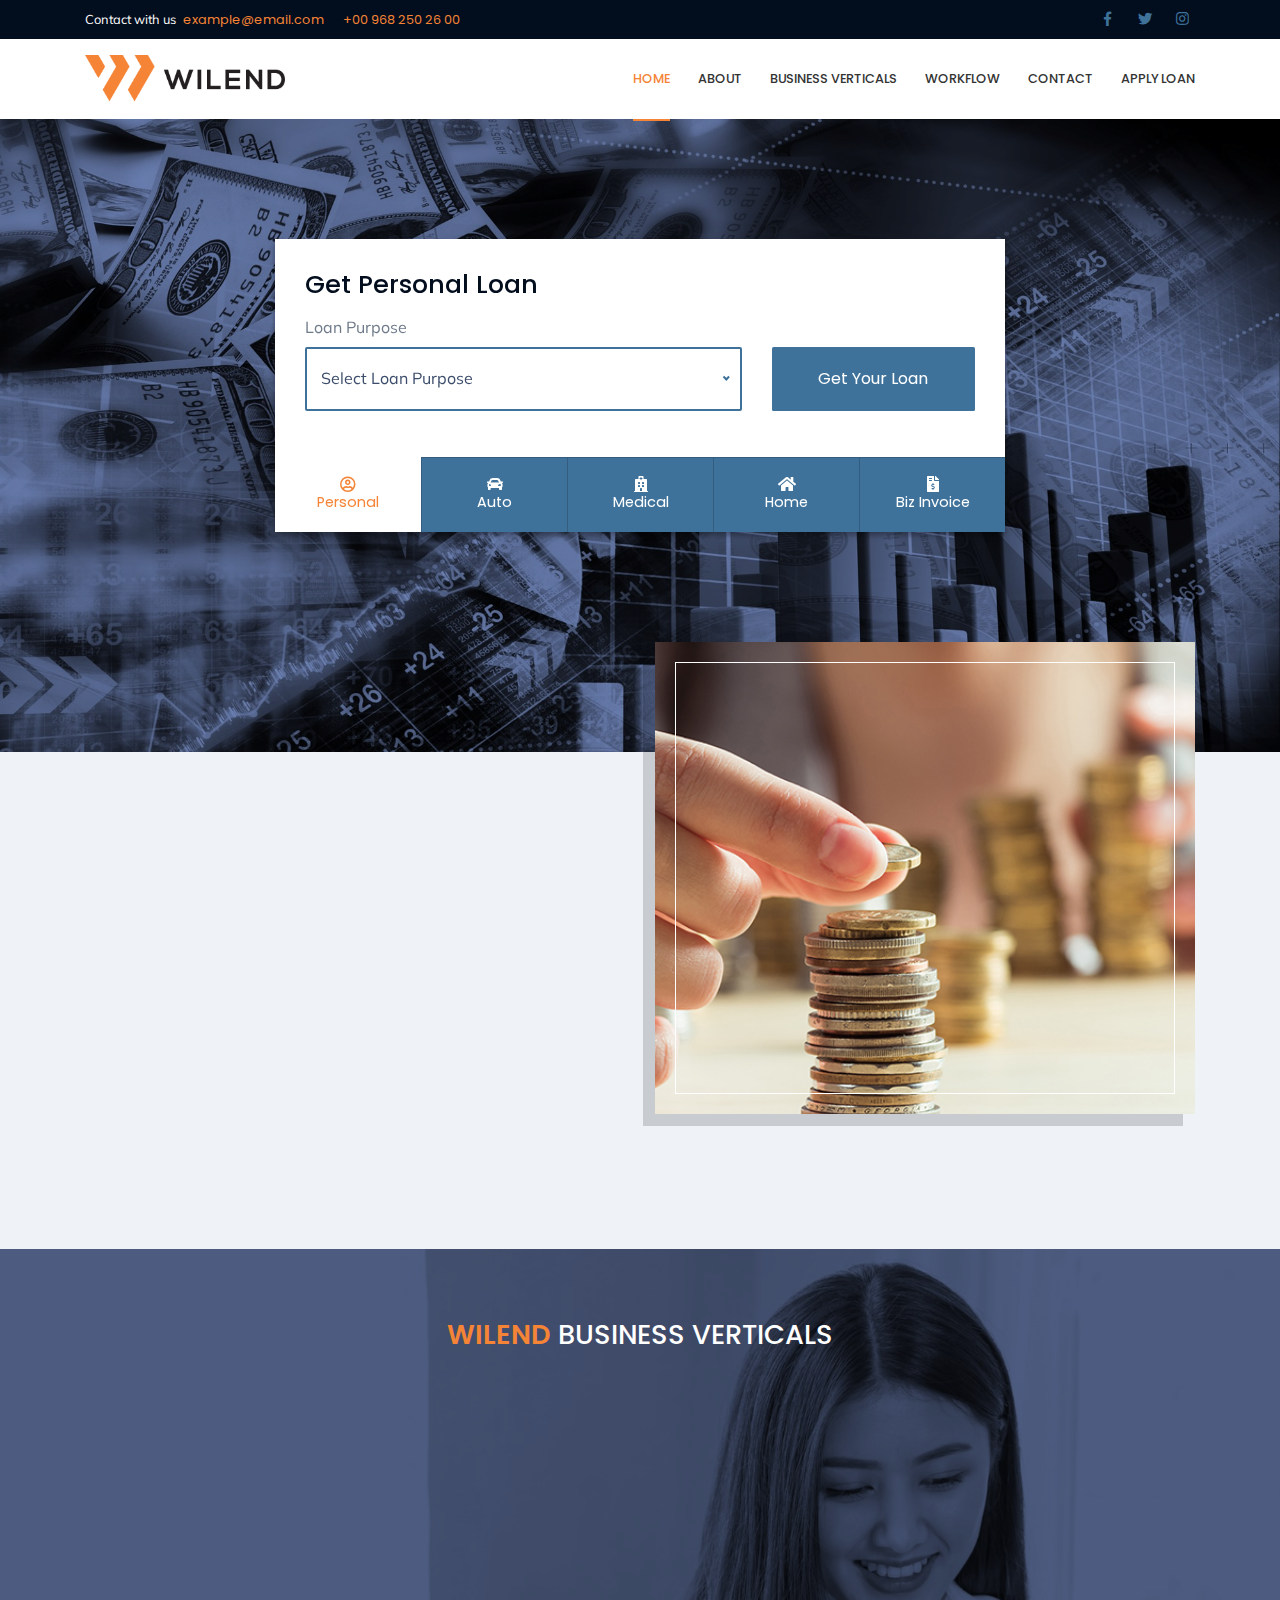
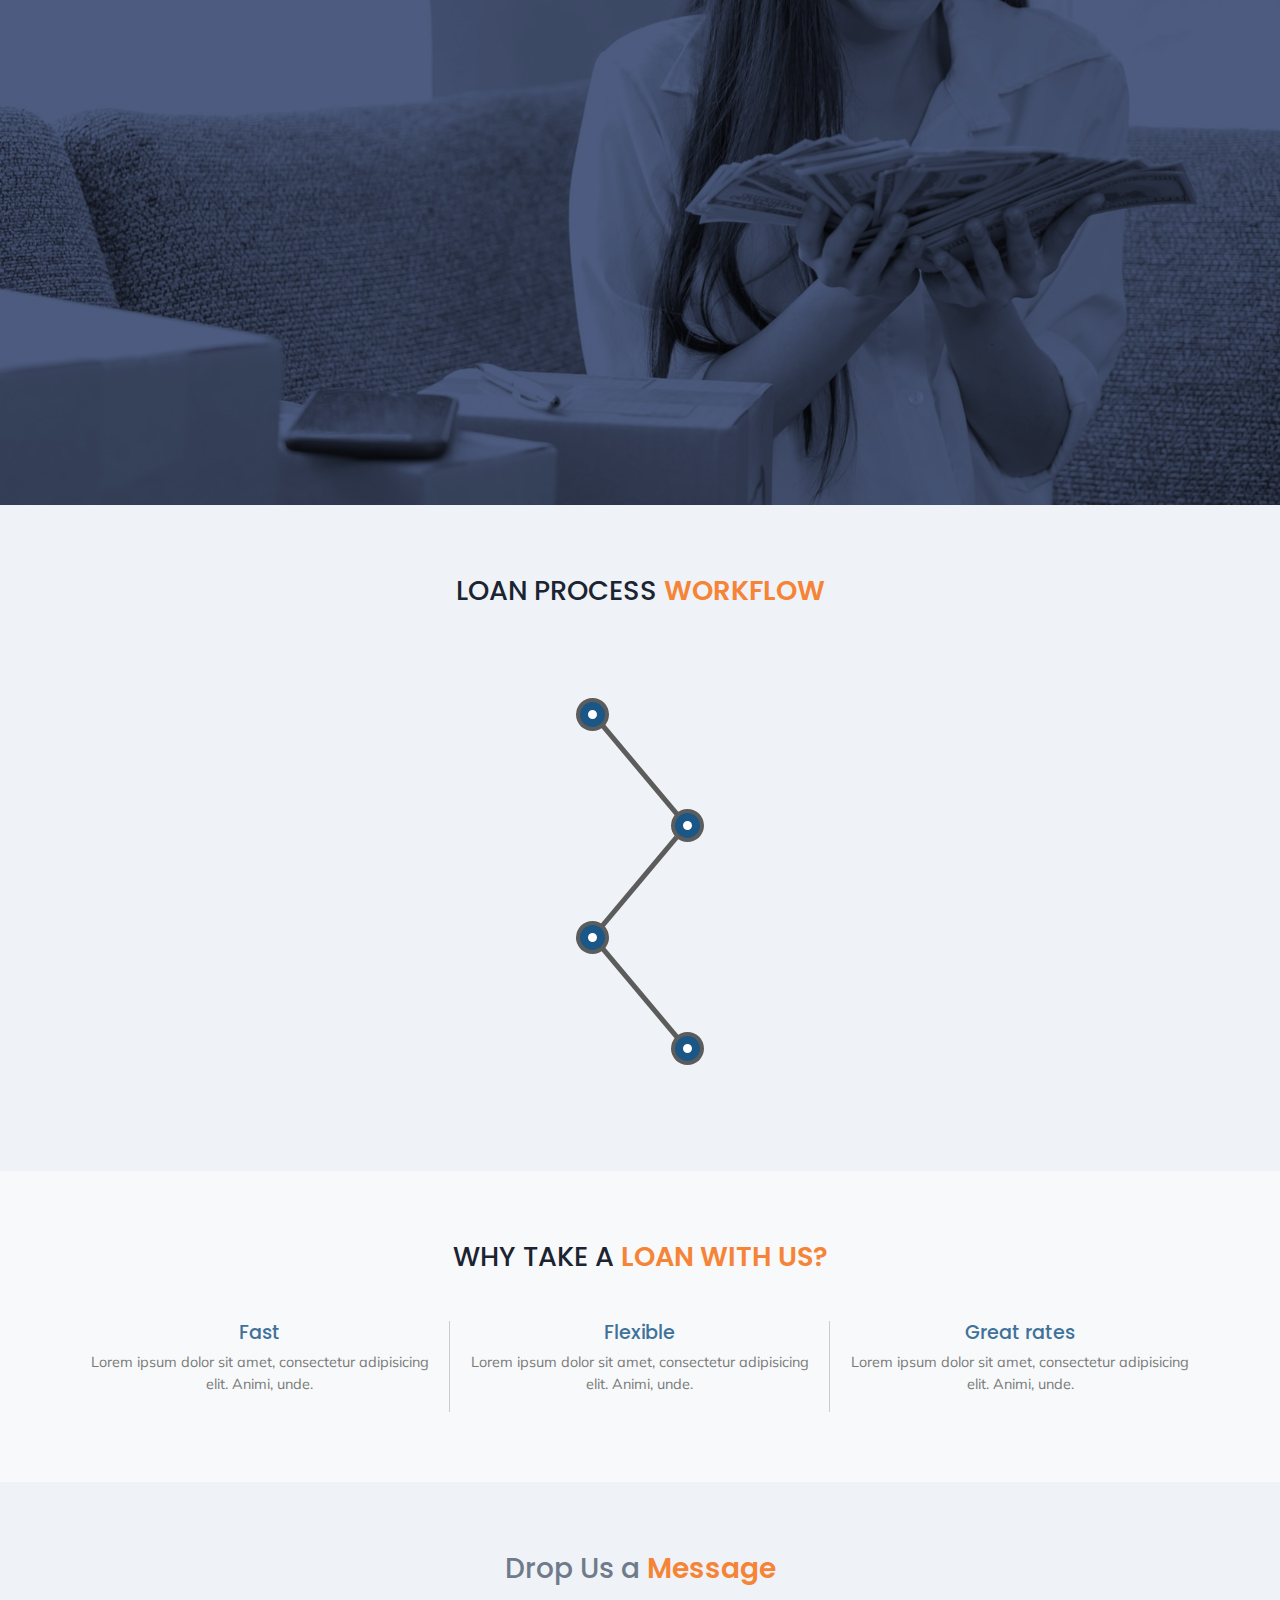
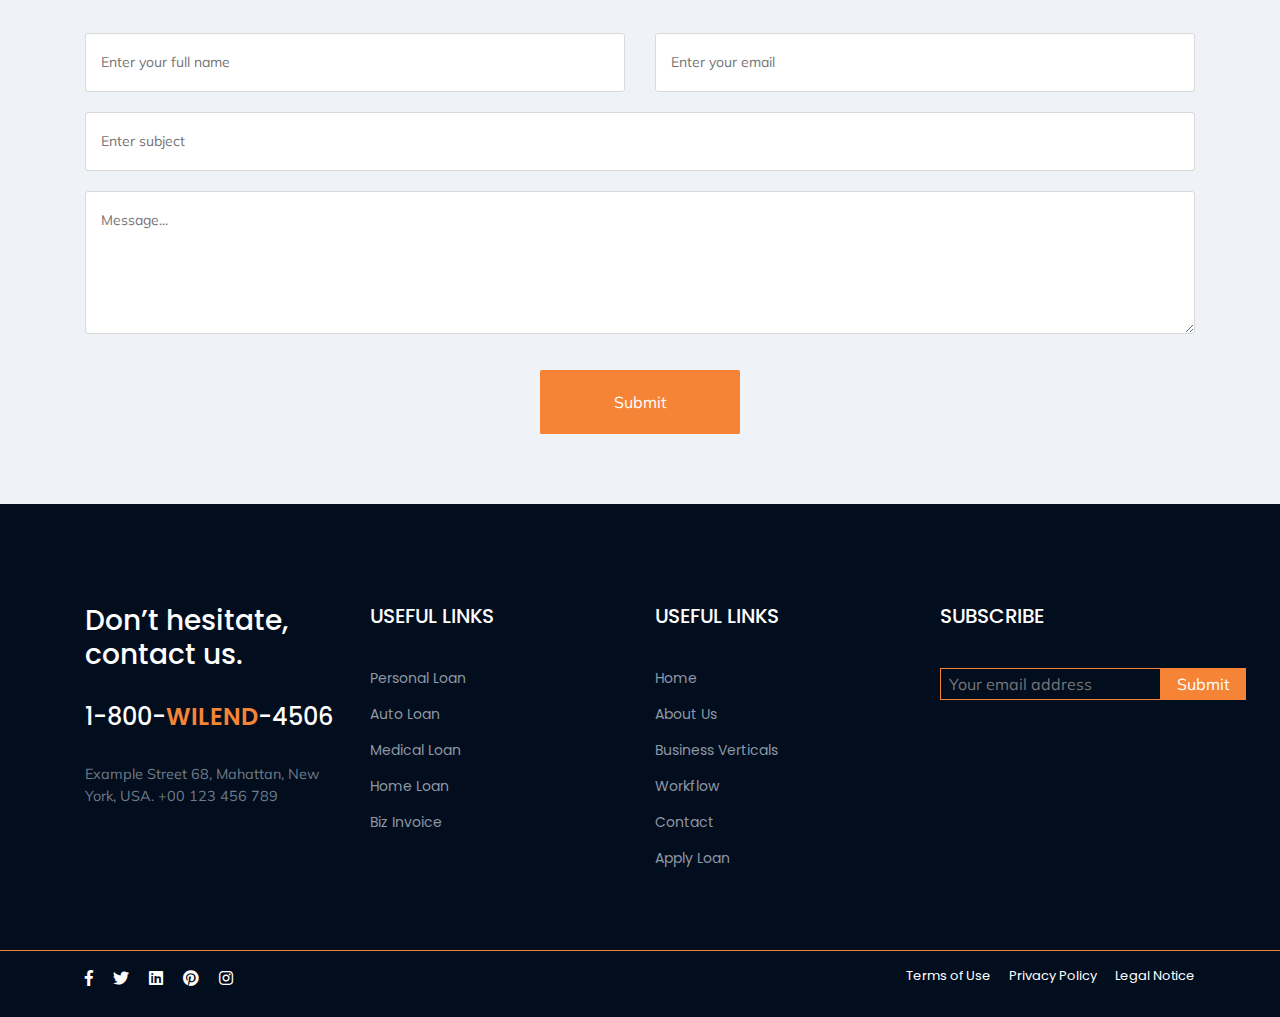
==== index.html @ 4479562d "first commit" ====
<!doctype html>
<html lang="en">
<head>
    <meta charset="UTF-8">
    <meta name="viewport"
          content="width=device-width, user-scalable=no, initial-scale=1.0, maximum-scale=1.0, minimum-scale=1.0">
    <meta http-equiv="X-UA-Compatible" content="ie=edge">
    <link rel="stylesheet" href="assets/vendors/bootstrap/dist/css/bootstrap.min.css">
    <link rel="stylesheet" href="assets/vendors/fontawesome/css/all.min.css">
    <link rel="stylesheet" href="assets/vendors/jquery/jquery-nice-select/css/nice-select.css">
    <link rel="stylesheet" href="assets/vendors/jquery/jquery-nice-select/css/style.css">
    <link href="https://unpkg.com/aos@2.3.1/dist/aos.css" rel="stylesheet">
    <link rel="stylesheet" href="assets/css/style.css">
    <title>WiLend</title>
</head>
<body>
<div class="main-layout">
    <header class="header">
        <div class="header__top">
            <div class="container">
                <div class="flex-row align-items-center justify-content-space-between">
                    <p class="header__top__note">
                        Contact with us
                        <a href="#" class="ml-1">
                            example@email.com
                        </a>
                        <a href="#" class="ml-3">
                            +00 968 250 26 00
                        </a>

                    </p>
                    <div class="header__top__item">
                        <ul class="social">
                            <li>
                                <a href="#" class="social__item facebook">
                                    <i class="fab fa-facebook-f"></i>
                                </a>
                            </li>
                            <li>
                                <a href="#" class="social__item twitter">
                                    <i class="fab fa-twitter"></i>
                                </a>
                            </li>
                            <li>
                                <a href="#" class="social__item instagram">
                                    <i class="fab fa-instagram"></i>
                                </a>
                            </li>
                        </ul>
                    </div>
                </div>
            </div>
        </div>

        <div class="container">
            <div class="header__bottom">
                <div class="mobile-header">
                    <div class="logo-wrapper">
                        <img src="assets/images/logo/wi_Lend.png" class="logo" alt="Logo">
                    </div>
                    <div class="menu-icon" id="menu-toggle">
                        <i class="fas fa-bars"></i>
                    </div>
                </div>
                <nav class="main-menu" id="menu">
                    <button class="close-menu">
                        <i class="fas fa-times"></i>
                    </button>
                    <ul class="menu">
                        <li class="active">
                            <a href="#top" class="menu__item">Home</a>
                        </li>
                        <li class="">
                            <a href="#about" class="menu__item">About</a>
                        </li>
                        <li class="">
                            <a href="#services" class="menu__item">BUSINESS VERTICALS</a>
                        </li>
                        <li class="">
                            <a href="#workflow" class="menu__item">Workflow</a>
                        </li>
                        <li class="">
                            <a href="#contact" class="menu__item">Contact</a>
                        </li>
                        <li class="">
                            <a href="apply-loan.html" class="menu__item">Apply Loan</a>
                        </li>
                    </ul>
                </nav>
            </div>
        </div>
    </header>

    <div id="top" class="hero-section" style="background-image:url('assets/images/Picture13.jpg')">
        <div class="hero-section__overlay">
            <div class="container">
                <div class="row">
                    <div class="offset-xl-2 col-xl-8 offset-lg-2 col-lg-8 col-md-12 col-sm-12 col-12 ">
                        <div class="hero-section__tab-area">
                            <div class="tab-wrapper" data-aos="fade-up" data-aos-duration="1000">
                                <div class="tab-content">
                                    <div role="tabpanel" class="tab-pane fade active show" id="personal">
                                        <div class="loan-form">
                                            <form>
                                                <div class="row">
                                                    <div class="col-xl-12 col-lg-12 col-md-12 col-sm-12 col-12">
                                                        <h2 class="loan-form__title">Get Personal Loan</h2>
                                                    </div>
                                                    <div class="col-xl-8 col-lg-8 col-md-8 col-sm-12 col-12">
                                                        <div class="">
                                                            <label class="loan-form__label">Loan Purpose</label>
                                                            <select class="wide" style="display: none;">
                                                                <option value="Select Loan Purpose">Select Loan Purpose
                                                                </option>
                                                                <option value="Debt Consolidation">Major Purpose
                                                                </option>
                                                                <option value="Wedding Expenses">Wedding Expenses
                                                                </option>
                                                                <option value="Home Improvement">Vacation</option>
                                                            </select>
                                                        </div>
                                                    </div>
                                                    <div class="col-xl-4 col-lg-4 col-md-4 col-sm-12 col-12">
                                                        <a href="#" class="btn-get-loan">Get Your Loan</a>
                                                    </div>
                                                </div>
                                            </form>
                                        </div>
                                    </div>

                                    <div role="tabpanel" class="tab-pane fade" id="auto">
                                        <div class="loan-form">
                                            <form>
                                                <div class="row">
                                                    <div class="col-xl-12 col-lg-12 col-md-12 col-sm-12 col-12">
                                                        <h2 class="loan-form__title">Get Car Loan</h2>
                                                    </div>
                                                    <div class="col-xl-8 col-lg-8 col-md-8 col-sm-12 col-12">
                                                        <div class="">
                                                            <label class="loan-form__label">Loan Purpose</label>
                                                            <select class="wide" style="display: none;">
                                                                <option value="Select Loan Purpose">Select Loan Purpose
                                                                </option>
                                                                <option value="Debt Consolidation">Car Loan
                                                                </option>
                                                                <option value="Wedding Expenses">Vehical Claim
                                                                </option>
                                                            </select>
                                                        </div>
                                                    </div>
                                                    <div class="col-xl-4 col-lg-4 col-md-4 col-sm-12 col-12">
                                                        <a href="#" class="btn-get-loan">Get Your Loan</a>
                                                    </div>
                                                </div>
                                            </form>
                                        </div>
                                    </div>

                                    <div role="tabpanel" class="tab-pane fade" id="medical">
                                        <div class="loan-form">
                                            <form>
                                                <div class="row">
                                                    <div class="col-xl-12 col-lg-12 col-md-12 col-sm-12 col-12">
                                                        <h2 class="loan-form__title">Get Medical Loan</h2>
                                                    </div>
                                                    <div class="col-xl-8 col-lg-8 col-md-8 col-sm-12 col-12">
                                                        <div class="">
                                                            <label class="loan-form__label">Loan Purpose</label>
                                                            <select class="wide" style="display: none;">
                                                                <option value="Select Loan Purpose">Select Loan Purpose
                                                                </option>
                                                                <option value="Debt Consolidation">Surgery
                                                                </option>
                                                                <option value="Wedding Expenses">Cosmetic enhancements
                                                                </option>
                                                                <option value="Wedding Expenses">Dental procedures
                                                                </option>
                                                            </select>
                                                        </div>
                                                    </div>
                                                    <div class="col-xl-4 col-lg-4 col-md-4 col-sm-12 col-12">
                                                        <a href="#" class="btn-get-loan">Get Your Loan</a>
                                                    </div>
                                                </div>
                                            </form>
                                        </div>
                                    </div>

                                    <div role="tabpanel" class="tab-pane fade" id="home">
                                        <div class="loan-form">
                                            <form>
                                                <div class="row">
                                                    <div class="col-xl-12 col-lg-12 col-md-12 col-sm-12 col-12">
                                                        <h2 class="loan-form__title">Get Home Loan</h2>
                                                    </div>
                                                    <div class="col-xl-8 col-lg-8 col-md-8 col-sm-12 col-12">
                                                        <div class="">
                                                            <label class="loan-form__label">Loan Purpose</label>
                                                            <select class="wide" style="display: none;">
                                                                <option value="Select Loan Purpose">Select Loan Purpose
                                                                </option>
                                                                <option value="Debt Consolidation">Home Buying
                                                                </option>
                                                                <option value="Wedding Expenses">Home Improevement
                                                                </option>
                                                                <option value="Wedding Expenses">Moving Relocation
                                                                </option>
                                                            </select>
                                                        </div>
                                                    </div>
                                                    <div class="col-xl-4 col-lg-4 col-md-4 col-sm-12 col-12">
                                                        <a href="#" class="btn-get-loan">Get Your Loan</a>
                                                    </div>
                                                </div>
                                            </form>
                                        </div>
                                    </div>

                                    <div role="tabpanel" class="tab-pane fade" id="biz-invoice">
                                        <div class="loan-form">
                                            <form>
                                                <div class="row">
                                                    <div class="col-xl-12 col-lg-12 col-md-12 col-sm-12 col-12">
                                                        <h2 class="loan-form__title">Get Biz-Invoice Loan</h2>
                                                    </div>
                                                    <div class="col-xl-8 col-lg-8 col-md-8 col-sm-12 col-12">
                                                        <div class="">
                                                            <label class="loan-form__label">Loan Purpose</label>
                                                            <select class="wide" style="display: none;">
                                                                <option value="Select Loan Purpose">Select Loan
                                                                    Purpose
                                                                </option>
                                                                <option value="Debt Consolidation">Purpose 1</option>
                                                                <option value="Wedding Expenses">Purpose 2</option>
                                                                <option value="Wedding Expenses">Purpose 3</option>
                                                            </select>
                                                        </div>
                                                    </div>
                                                    <div class="col-xl-4 col-lg-4 col-md-4 col-sm-12 col-12">
                                                        <a href="#" class="btn-get-loan">Get Your Loan</a>
                                                    </div>
                                                </div>
                                            </form>
                                        </div>
                                    </div>
                                </div>

                                <ul class="nav tab" id="get-loans" role="tablist">
                                    <li class="tab__item">
                                        <a class="tab__item__link active show" id="tab-1" data-toggle="tab"
                                           href="#personal"
                                           role="tab" aria-controls="responsibilities" aria-selected="true">
                                            <i class="far fa-user-circle"></i>
                                            <p>Personal</p></a>
                                    </li>
                                    <li class="tab__item">
                                        <a class="tab__item__link" id="tab-2" data-toggle="tab" href="#auto"
                                           role="tab" aria-controls="responsibilities" aria-selected="true">
                                            <i class="fas fa-car"></i>
                                            <p>Auto</p></a>
                                    </li>
                                    <li class="tab__item">
                                        <a class="tab__item__link" id="tab-3" data-toggle="tab" href="#medical"
                                           role="tab" aria-controls="responsibilities" aria-selected="true">
                                            <i class="fas fa-hospital"></i>
                                            <p>Medical</p></a>
                                    </li>
                                    <li class="tab__item">
                                        <a class="tab__item__link" id="tab-4" data-toggle="tab" href="#home"
                                           role="tab" aria-controls="responsibilities" aria-selected="true">
                                            <i class="fas fa-home"></i>
                                            <p>Home</p></a>
                                    </li>
                                    <li class="tab__item">
                                        <a class="tab__item__link" id="tab-5" data-toggle="tab" href="#biz-invoice"
                                           role="tab" aria-controls="responsibilities" aria-selected="true">
                                            <i class="fas fa-file-invoice-dollar"></i>
                                            <p>Biz Invoice</p></a>
                                    </li>
                                </ul>
                            </div>
                        </div>
                    </div>
                </div>
            </div>
        </div>
    </div>

    <div class="welcome-wrap section" id="about">
        <div class="container">
            <div class="row">
                <div class="col-md-6">
                    <div id="welcome-info" class="welcome-info" data-aos="fade-right" data-aos-duration="1000">
                        <h1 class="welcome-info__title">Welcome to <span class="brand">WiLend</span></h1>
                        <h3 class="welcome-info__slug">Liquitity Solutions</h3>
                        <p class="welcome-info__details">
                            As a business ourselves, we understand the importance of managing liquidity; we need to
                            preserve
                            capital, maintain liquidity and seek competitive investment yields, all while managing
                            risks.

                            wiLend has the expertise to provide individuals and SMEs with insights to make informed
                            financial decisions when it comes to their personal or business’ liquidity. Rely on our
                            innovative liquidity solutions as wiLend advise individuals or SMEs and tailor a financial
                            solution that is best suited to finance their needs.
                        </p>
                    </div>
                </div>
                <div class="col-md-6">
                    <div id="welcome-image" class="welcome-image" style="background-image: url('assets/images/18.jpg')"
                         data-aos="fade-left" data-aos-duration="1000">
                        <!--                        <img src="assets/images/18.jpg" alt="">-->
                    </div>
                </div>
            </div>
            <div class="clearfix"></div>
            <br>
        </div>
    </div>

    <div id="services section" class="business-verticals" style="background-image: url('assets/images/Picture12.jpg')">
        <div class="business-verticals__overlay">
            <div class="container">
                <h3 class="business-verticals__title">
                    <span class="brand">WILEND</span> BUSINESS VERTICALS
                </h3>

                <div class="row justify-content-center">
                    <div class="col-12 col-md-4 col-sm-12">
                        <div class="services-box" data-aos="fade-right" data-aos-duration="1000">
                            <div>
                                <div class="icons">
                                    <a href="#">
                                        <i class="far fa-user-circle"></i>
                                    </a>
                                </div>
                                <h4 class="services-box__title">
                                    <a href="#">Personal Loan</a>
                                </h4>
                                <p>
                                    You can get a loan from us for your any personal work.
                                </p>
                            </div>
                            <div class="more">
                                <a href="http://accountantwp.azelab.com/serv/investment-approvals/">
                                    Read More
                                    <i class="fa fa-long-arrow-right"></i>
                                </a>
                            </div>
                        </div>
                    </div>
                    <div class="col-12 col-md-4 col-sm-12">
                        <div class="services-box box" data-aos="fade-down" data-aos-duration="800">
                            <div>
                                <div class="icons">
                                    <a href="#">
                                        <i class="fas fa-car"></i>
                                    </a>
                                </div>
                                <h4 class="services-box__title">
                                    <a href="#">Auto</a>
                                </h4>
                                <p>
                                    You can get a loan from us for your any kind of medical emergency.
                                </p>
                            </div>
                            <div class="more">
                                <a href="#">
                                    Read More
                                    <i class="fa fa-long-arrow-right"></i>
                                </a>
                            </div>
                        </div>
                    </div>
                    <div class="col-12 col-md-4 col-sm-12">
                        <div class="services-box box" data-aos="fade-left" data-aos-duration="1000">
                            <div>
                                <div class="icons">
                                    <a href="#">
                                        <i class="fas fa-hospital"></i>
                                    </a>
                                </div>
                                <h4 class="services-box__title">
                                    <a href="#">Medical</a>
                                </h4>
                                <p>
                                    Duis a est tincidunt, consectetur ex id, mollis tellus mauris feugiat elit.
                                </p>
                            </div>
                            <div class="more">
                                <a href="#">
                                    Read More
                                    <i class="fa fa-long-arrow-right"></i>
                                </a>
                            </div>
                        </div>
                    </div>
                    <div class="col-12 col-md-4 col-sm-12">
                        <div class="services-box box" data-aos="fade-right" data-aos-duration="1000">
                            <div>
                                <div class="icons">
                                    <a href="#">
                                        <i class="fas fa-home"></i>
                                    </a>
                                </div>
                                <h4 class="services-box__title">
                                    <a href="#">Home</a>
                                </h4>
                                <p>
                                    You can get a loan from us to buy a new home.
                                </p>
                            </div>
                            <div class="more">
                                <a href="#">
                                    Read More
                                    <i class="fa fa-long-arrow-right"></i>
                                </a>
                            </div>
                        </div>
                    </div>
                    <div class="col-12 col-md-4 col-sm-12">
                        <div class="services-box box" data-aos="fade-left" data-aos-duration="1000">
                            <div>
                                <div class="icons">
                                    <a href="#">
                                        <i class="fas fa-file-invoice-dollar"></i>
                                    </a>
                                </div>
                                <h4 class="services-box__title">
                                    <a href="#">Biz Invoice</a>
                                </h4>
                                <p>
                                    You can create Biz-Invoice with us.
                                </p>
                            </div>
                            <div class="more">
                                <a href="#">
                                    Read More
                                    <i class="fa fa-long-arrow-right"></i>
                                </a>
                            </div>
                        </div>
                    </div>
                </div>
            </div>
        </div>
    </div>

    <div class="workflow section" id="workflow">
        <div class="container work-process">
            <h3 class="workflow__title">
                LOAN PROCESS <span class="brand">WORKFLOW</span>
            </h3>
            <div class="mt-5">
                <div class="row">
                    <div class="col-md-5">
                        <div class="process-box process-left" data-aos="fade-right" data-aos-duration="1000">
                            <div class="row">
                                <div class="col-md-4">
                                    <div class="process-step">
                                        <p class="m-0 p-0">
                                            <i class="fas fa-file-signature"></i>
                                        </p>
                                        <h2 class="m-0 p-0">01</h2>
                                    </div>
                                </div>
                                <div class="col-md-8 pl-0">
                                    <h5>APPLICATION</h5>
                                    <p>
                                        Borrower originate loan by filing preliminary personal & loan
                                        information
                                    </p>
                                </div>
                            </div>
                            <div class="process-line-l"></div>
                        </div>
                    </div>
                    <div class="col-md-2"></div>
                    <div class="col-md-5">
                        <div class="process-point-left"></div>
                    </div>
                </div>
                <!-- ============ step 2 =========== -->
                <div class="row">
                    <div class="col-md-5">
                        <div class="process-point-right"></div>
                    </div>
                    <div class="col-md-2"></div>
                    <div class="col-md-5">
                        <div class="process-box process-right" data-aos="fade-left" data-aos-duration="1000">
                            <div class="row">
                                <div class="col-md-4">
                                    <div class="process-step">
                                        <p class="m-0 p-0">
                                            <i class="fas fa-user-check"></i>
                                        </p>
                                        <h2 class="m-0 p-0">02</h2>
                                    </div>
                                </div>
                                <div class="col-md-8 pl-0">
                                    <h5>VERIFICATION</h5>
                                    <p>
                                        Personal, business & financial data verification being done in backend
                                    </p>
                                </div>
                            </div>
                            <div class="process-line-r"></div>
                        </div>
                    </div>

                </div>
                <!-- ============ step 3 =========== -->
                <div class="row">
                    <div class="col-md-5">
                        <div class="process-box process-left" data-aos="fade-right" data-aos-duration="1000">
                            <div class="row">
                                <div class="col-md-4">
                                    <div class="process-step">
                                        <p class="m-0 p-0">
                                            <i class="fas fa-money-check-alt"></i>
                                        </p>
                                        <h2 class="m-0 p-0">03</h2>
                                    </div>
                                </div>
                                <div class="col-md-8 pl-0">
                                    <h5>CHECK RATES</h5>
                                    <p>
                                        Loan information is prepared & submitted to partnering banks for rates
                                        checks
                                    </p>
                                </div>
                            </div>
                            <div class="process-line-l"></div>
                        </div>
                    </div>
                    <div class="col-md-2"></div>
                    <div class="col-md-5">
                        <div class="process-point-left"></div>
                    </div>
                </div>
                <!-- ============ step 4 =========== -->
                <div class="row">
                    <div class="col-md-5">
                        <div class="process-point-right process-last"></div>
                    </div>
                    <div class="col-md-2"></div>
                    <div class="col-md-5">
                        <div class="process-box process-right mb-0" data-aos="fade-left" data-aos-duration="1000">
                            <div class="row">
                                <div class="col-md-4">
                                    <div class="process-step">
                                        <p class="m-0 p-0">
                                            <i class="fas fa-check-double"></i>
                                        </p>
                                        <h2 class="m-0 p-0">04</h2>
                                    </div>
                                </div>
                                <div class="col-md-8 pl-0">
                                    <h5>ACCEPTANCE</h5>
                                    <p>
                                        Borrower accepts loan rates and terms. Loan agreement is signed.
                                    </p>
                                </div>
                            </div>
                            <div class="process-line-r"></div>
                        </div>
                    </div>
                </div>
            </div>
        </div>
    </div>

    <div class="section why-chose-us">
        <div class="container">
            <div class="row">
                <div class="offset-xl-2 col-xl-8 offset-lg-2 col-lg-8 col-md-12 col-sm-12 col-12">
                    <div class="section-title text-center mb-5">
                        <h3 class="section__title">Why take a <span class="brand">loan with us?</span></h3>

                    </div>
                </div>
            </div>
            <div class="row">
                <div class="col-xl-4 col-lg-4 col-md-4 col-sm-12 col-12 why-box">
                    <div class="text-center mb-3">
                        <h5 class="mb-2 why-box__title">Fast</h5>
                        <p>Lorem ipsum dolor sit amet, consectetur adipisicing elit. Animi, unde.</p>
                    </div>
                </div>
                <div class="col-xl-4 col-lg-4 col-md-4 col-sm-12 col-12 why-box">
                    <div class="text-center mb-3">
                        <h5 class="mb-2 why-box__title">Flexible </h5>
                        <p>Lorem ipsum dolor sit amet, consectetur adipisicing elit. Animi, unde.</p>
                    </div>
                </div>
                <div class="col-xl-4 col-lg-4 col-md-4 col-sm-12 col-12 why-box">
                    <div class="text-center">
                        <h5 class="mb-2 why-box__title">Great rates</h5>
                        <p>Lorem ipsum dolor sit amet, consectetur adipisicing elit. Animi, unde.</p>
                    </div>
                </div>
            </div>
        </div>
    </div>

    <div class="contact section">
        <div class="container">
            <h3 class="contact__title">Drop Us a <span class="brand">Message</span></h3>
            <div class="contact__form">
                <form action="#">
                    <div class="row">
                        <div class="form-field col-md-6">
                            <!--<label>Name:</label>-->
                            <input type="text" class="form-field__item" placeholder="Enter your full name">
                        </div>
                        <div class="form-field col-md-6">
                            <!--<label>Email:</label>-->
                            <input type="email" class="form-field__item" placeholder="Enter your email">
                        </div>

                        <div class="form-field col-md-12">
                            <!--<label>Subject:</label>-->
                            <input type="text" class="form-field__item" placeholder="Enter subject">
                        </div>

                        <div class="form-field col-md-12">
                            <!--<label>Message:</label>-->
                            <textarea class="form-field__item" cols="5" rows="5" placeholder="Message..."></textarea>
                        </div>

                        <div class="form-field__bottom">
                            <input type="submit" value="Submit" class="form-field__button">
                        </div>
                    </div>
                </form>
            </div>
        </div>
    </div>

    <footer id="footer-container">
        <div id="footer">
            <div class="container">
                <div class="row">
                    <div class="col-sm-3">
                        <div class="widget widget_text">
                            <div class="textwidget">
                                <h3>
                                    Don’t hesitate, contact us.</h3>
                                <br>
                                <h4>
                                    1-800-<span
                                    class="text-uppercase brand">WiLend</span>-4506
                                </h4>
                                <br>
                                <p class="text-default-color text-big">
                                    Example Street 68, Mahattan, New York, USA. +00 123 456 789
                                </p>
                            </div>
                        </div>
                    </div>
                    <div class="col-sm-3">
                        <div class="widget widget_text">
                            <h5 class="widget-title">Useful links</h5>
                            <div class="textwidget">
                                <div class="widget-pages">
                                    <ul>
                                        <li><a href="#">Personal Loan</a></li>
                                        <li><a href="#">Auto Loan</a></li>
                                        <li><a href="#">Medical Loan</a></li>
                                        <li><a href="#">Home Loan</a></li>
                                        <li><a href="#">Biz Invoice</a></li>
                                    </ul>
                                </div>
                            </div>
                        </div>
                    </div>
                    <div class="col-sm-3">
                        <div id="text-4" class="widget widget_text">
                            <h5 class="widget-title">Useful links</h5>
                            <div class="textwidget">
                                <div class="widget-pages">
                                    <ul>
                                        <li><a href="#">Home</a></li>
                                        <li><a href="#">About Us</a></li>
                                        <li><a href="#">Business Verticals</a></li>
                                        <li><a href="#">Workflow</a></li>
                                        <li><a href="#">Contact</a></li>
                                        <li><a href="#">Apply Loan</a></li>
                                    </ul>
                                </div>
                            </div>
                        </div>
                    </div>
                    <div class="col-sm-3">
                        <div class="widget widget_mc4wp_form_widget">
                            <h5 class="widget-title">Subscribe</h5>
                            <form class="mc4wp-form mc4wp-form-272" method="post">
                                <div class="mc4wp-form-fields">
                                    <div class="widget-newsletter">
                                        <input id="newsletter-email" type="email"
                                               name="EMAIL" placeholder="Your email address"
                                               required="">
                                        <input type="submit" value="Submit"></div>
                                    <br>
                                </div>
                            </form>
                        </div>
                    </div>
                </div>
            </div>
        </div>
        <div id="footer-bottom">
            <div class="container">
                <div class="row">
                    <div class="col-sm-6">
                        <div class="widget widget_wilend_social_media_widget">
                            <div class="widget widget-social">
                                <div class="social-media">
                                    <a href="#" class="facebook" target="_blank">
                                        <i class="fab fa-facebook-f"></i>
                                    </a>
                                    <a href="#" class="twitter" target="_blank">
                                        <i class="fab fa-twitter"></i>
                                    </a>
                                    <a href="#" class="linkedin" target="_blank">
                                        <i class="fab fa-linkedin"></i>
                                    </a>
                                    <a href="#" class="pinterest" target="_blank">
                                        <i class="fab fa-pinterest"></i>
                                    </a>
                                    <a href="#" class="instagram" target="_blank">
                                        <i class="fab fa-instagram"></i>
                                    </a>
                                </div>
                            </div>
                        </div>
                    </div>
                    <div class="col-sm-6">
                        <div id="text-5" class="widget widget_text">
                            <div class="textwidget">
                                <div class="widget-pages">
                                    <ul>
                                        <li><a href="#">Terms of Use</a></li>
                                        <li><a href="#">Privacy Policy</a></li>
                                        <li><a href="#">Legal Notice</a></li>
                                    </ul>
                                </div>
                            </div>
                        </div>
                    </div>
                </div>
            </div>
        </div>
    </footer>
</div>

<script src="assets/vendors/jquery/jquery-3.4.0.min.js"></script>
<script src="assets/vendors/bootstrap/dist/js/bootstrap.min.js"></script>
<script src="assets/vendors/jquery/jquery-nice-select/js/jquery.nice-select.min.js"></script>
<script src="assets/vendors/jquery/jquery-nice-select/js/fastclick.js"></script>
<script src="https://unpkg.com/aos@2.3.1/dist/aos.js"></script>
<script>
    $(function () {
        var menu = $('#menu');
        var button = $('#menu-toggle, .close-menu');
        button.on('click', function () {
            menu.toggleClass('active');
        });
    });

    var content_height = document.getElementById('about').offsetHeight;
    document.getElementById('welcome-image').style.minHeight = content_height + 'px';
</script>
<script>
    $(document).ready(function () {
        $('select').niceSelect();
        FastClick.attach(document.body);
    });
    AOS.init();
</script>
</body>
</html>
---- assets/vendors/jquery/jquery-nice-select/css/nice-select.css ----
.nice-select {
  -webkit-tap-highlight-color: transparent;
  background-color: #fff;
  border-radius: 5px;
  border: solid 1px #e8e8e8;
  box-sizing: border-box;
  clear: both;
  cursor: pointer;
  display: block;
  float: left;
  font-family: inherit;
  font-size: 14px;
  font-weight: normal;
  height: 42px;
  line-height: 40px;
  outline: none;
  padding-left: 18px;
  padding-right: 30px;
  position: relative;
  text-align: left !important;
  -webkit-transition: all 0.2s ease-in-out;
  transition: all 0.2s ease-in-out;
  -webkit-user-select: none;
     -moz-user-select: none;
      -ms-user-select: none;
          user-select: none;
  white-space: nowrap;
  width: auto; }
  .nice-select:hover {
    border-color: #dbdbdb; }
  .nice-select:active, .nice-select.open, .nice-select:focus {
    border-color: #999; }
  .nice-select:after {
    border-bottom: 2px solid #999;
    border-right: 2px solid #999;
    content: '';
    display: block;
    height: 5px;
    margin-top: -4px;
    pointer-events: none;
    position: absolute;
    right: 12px;
    top: 50%;
    -webkit-transform-origin: 66% 66%;
        -ms-transform-origin: 66% 66%;
            transform-origin: 66% 66%;
    -webkit-transform: rotate(45deg);
        -ms-transform: rotate(45deg);
            transform: rotate(45deg);
    -webkit-transition: all 0.15s ease-in-out;
    transition: all 0.15s ease-in-out;
    width: 5px; }
  .nice-select.open:after {
    -webkit-transform: rotate(-135deg);
        -ms-transform: rotate(-135deg);
            transform: rotate(-135deg); }
  .nice-select.open .list {
    opacity: 1;
    pointer-events: auto;
    -webkit-transform: scale(1) translateY(0);
        -ms-transform: scale(1) translateY(0);
            transform: scale(1) translateY(0); }
  .nice-select.disabled {
    border-color: #ededed;
    color: #999;
    pointer-events: none; }
    .nice-select.disabled:after {
      border-color: #cccccc; }
  .nice-select.wide {
    width: 100%; }
    .nice-select.wide .list {
      left: 0 !important;
      right: 0 !important; }
  .nice-select.right {
    float: right; }
    .nice-select.right .list {
      left: auto;
      right: 0; }
  .nice-select.small {
    font-size: 12px;
    height: 36px;
    line-height: 34px; }
    .nice-select.small:after {
      height: 4px;
      width: 4px; }
    .nice-select.small .option {
      line-height: 34px;
      min-height: 34px; }
  .nice-select .list {
    background-color: #fff;
    border-radius: 5px;
    box-shadow: 0 0 0 1px rgba(68, 68, 68, 0.11);
    box-sizing: border-box;
    margin-top: 4px;
    opacity: 0;
    overflow: hidden;
    padding: 0;
    pointer-events: none;
    position: absolute;
    top: 100%;
    left: 0;
    -webkit-transform-origin: 50% 0;
        -ms-transform-origin: 50% 0;
            transform-origin: 50% 0;
    -webkit-transform: scale(0.75) translateY(-21px);
        -ms-transform: scale(0.75) translateY(-21px);
            transform: scale(0.75) translateY(-21px);
    -webkit-transition: all 0.2s cubic-bezier(0.5, 0, 0, 1.25), opacity 0.15s ease-out;
    transition: all 0.2s cubic-bezier(0.5, 0, 0, 1.25), opacity 0.15s ease-out;
    z-index: 9; }
    .nice-select .list:hover .option:not(:hover) {
      background-color: transparent !important; }
  .nice-select .option {
    cursor: pointer;
    font-weight: 400;
    line-height: 40px;
    list-style: none;
    min-height: 40px;
    outline: none;
    padding-left: 18px;
    padding-right: 29px;
    text-align: left;
    -webkit-transition: all 0.2s;
    transition: all 0.2s; }
    .nice-select .option:hover, .nice-select .option.focus, .nice-select .option.selected.focus {
      background-color: #f6f6f6; }
    .nice-select .option.selected {
      font-weight: bold; }
    .nice-select .option.disabled {
      background-color: transparent;
      color: #999;
      cursor: default; }

.no-csspointerevents .nice-select .list {
  display: none; }

.no-csspointerevents .nice-select.open .list {
  display: block; }
---- assets/vendors/jquery/jquery-nice-select/css/style.css ----
.nice-select {
    -webkit-tap-highlight-color: transparent;
    background-color: transparent;
    border-radius: 2px;
    border: solid 2px #3F729B;
    box-sizing: border-box;
    clear: both;
    cursor: pointer;
    display: block;
    float: left;
    font-family: inherit;
    font-size: 16px;
    font-weight: normal;
    height: 64px;
    line-height: 40px;
    outline: none;
    padding: 9px 14px;
    position: relative;
    text-align: left !important;
    -webkit-transition: all 0.2s ease-in-out;
    transition: all 0.2s ease-in-out;
    -webkit-user-select: none;
    -moz-user-select: none;
    -ms-user-select: none;
    user-select: none;
    white-space: nowrap;
    width: auto;
    color: #3c4d6b;
}

.nice-select:hover {
    border-color: #d0dae5;
}

.nice-select:active, .nice-select.open, .nice-select:focus {
    border-color: #F58436;
}

.nice-select:after {
    border-bottom: 2px solid #3F729B;
    border-right: 2px solid #3F729B;
    content: '';
    display: block;
    height: 5px;
    margin-top: -4px;
    pointer-events: none;
    position: absolute;
    right: 12px;
    top: 50%;
    -webkit-transform-origin: 66% 66%;
    -ms-transform-origin: 66% 66%;
    transform-origin: 66% 66%;
    -webkit-transform: rotate(45deg);
    -ms-transform: rotate(45deg);
    transform: rotate(45deg);
    -webkit-transition: all 0.15s ease-in-out;
    transition: all 0.15s ease-in-out;
    width: 5px;
}

.nice-select.open:after {
    -webkit-transform: rotate(-135deg);
    -ms-transform: rotate(-135deg);
    transform: rotate(-135deg);
}

.nice-select.open .list {
    opacity: 1;
    pointer-events: auto;
    -webkit-transform: scale(1) translateY(0);
    -ms-transform: scale(1) translateY(0);
    transform: scale(1) translateY(0);
}

.nice-select.disabled {
    border-color: #e7ecf2;
    color: #90a1b5;
    pointer-events: none;
}

.nice-select.disabled:after {
    border-color: #cdd5de;
}

.nice-select.wide {
    width: 100%;
}

.nice-select.wide .list {
    left: 0 !important;
    right: 0 !important;
}

.nice-select.right {
    float: right;
}

.nice-select.right .list {
    left: auto;
    right: 0;
}

.nice-select.small {
    font-size: 12px;
    height: 36px;
    line-height: 34px;
}

.nice-select.small:after {
    height: 4px;
    width: 4px;
}

.nice-select.small .option {
    line-height: 34px;
    min-height: 34px;
}

.nice-select .list {
    background-color: #fff;
    border-radius: 0;
    box-shadow: 0 0 0 1px rgba(68, 88, 112, 0.11);
    box-sizing: border-box;
    margin-top: 4px;
    opacity: 0;
    overflow: hidden;
    padding: 0;
    pointer-events: none;
    position: absolute;
    top: 100%;
    left: 0;
    -webkit-transform-origin: 50% 0;
    -ms-transform-origin: 50% 0;
    transform-origin: 50% 0;
    -webkit-transform: scale(0.75) translateY(-21px);
    -ms-transform: scale(0.75) translateY(-21px);
    transform: scale(0.75) translateY(-21px);
    -webkit-transition: all 0.2s cubic-bezier(0.5, 0, 0, 1.25), opacity 0.15s ease-out;
    transition: all 0.2s cubic-bezier(0.5, 0, 0, 1.25), opacity 0.15s ease-out;
    z-index: 9;
}

.nice-select .list:hover .option:not(:hover) {
    background-color: transparent !important;
}

.nice-select .option {
    cursor: pointer;
    font-weight: 400;
    line-height: 40px;
    list-style: none;
    min-height: 40px;
    outline: none;
    padding-left: 18px;
    padding-right: 29px;
    text-align: left;
    -webkit-transition: all 0.2s;
    transition: all 0.2s;
    color: #3c4d6b;
}

.nice-select .option:hover, .nice-select .option.focus, .nice-select .option.selected.focus {
    background-color: #f3f7fa;
}

.nice-select .option.selected {
    font-weight: bold;
}

.nice-select .option.disabled {
    background-color: transparent;
    color: #90a1b5;
    cursor: default;
}

.no-csspointerevents .nice-select .list {
    display: none;
}

.no-csspointerevents .nice-select.open .list {
    display: block;
}

code[class*="language-"],
pre[class*="language-"] {
    border-radius: 2px;
    color: #445870;
    -webkit-hyphens: none;
    -ms-hyphens: none;
    hyphens: none;
    line-height: 1.5;
    -moz-tab-size: 4;
    -o-tab-size: 4;
    tab-size: 4;
    text-align: left;
    white-space: pre;
    word-break: normal;
    word-spacing: normal;
    word-wrap: normal;
    direction: ltr;
    font-family: Inconsolata, monospace;
    font-size: 13px;
    letter-spacing: 0;
}

/* Code blocks */
pre[class*="language-"] {
    padding: 18px 24px;
    margin: 0 0 24px;
    overflow: auto;
}

:not(pre) > code[class*="language-"],
pre[class*="language-"] {
    background: #f6f7f9;
}

/* Inline code */
:not(pre) > code[class*="language-"] {
    padding: 0 2px 1px;
}

.token.comment,
.token.prolog,
.token.doctype,
.token.cdata {
    color: #90a1b5;
}

.token.punctuation {
    color: #999;
}

.namespace {
    opacity: .7;
}

.token.property,
.token.tag,
.token.boolean,
.token.number,
.token.constant,
.token.symbol,
.token.deleted {
    color: #EC4444;
}

.token.selector,
.token.attr-name,
.token.string,
.token.char,
.token.builtin,
.token.inserted {
    color: #4ABF60;
}

.token.operator,
.token.entity,
.token.url,
.language-css .token.string,
.style .token.string {
    color: #a67f59;
    background: rgba(255, 255, 255, 0.5);
}

.token.atrule,
.token.attr-value,
.token.keyword {
    color: #55a1fb;
}

.token.function {
    color: #DD4A68;
}

.token.regex,
.token.important,
.token.variable {
    color: #e90;
}

.token.important,
.token.bold {
    font-weight: bold;
}

.token.italic {
    font-style: italic;
}

.token.entity {
    cursor: help;
}



@media (max-width: 767px) {
    .nice-select {
        height: 50px;
        line-height: 25px;
        font-size: .8rem;
    }
}
---- assets/css/style.css ----
@import url('https://fonts.googleapis.com/css?family=Muli:200,200i,300,300i,400,600,700,800,900');
@import url('https://fonts.googleapis.com/css?family=Rubik:300,300i,400,400i,500,700,900');
@import url('https://fonts.googleapis.com/css?family=Poppins:100,100i,200,300,400,500,600,700');
@import "header.css";
@import "hero-section.css";
@import "about.css";
@import "business-verticals.css";
@import "workflow.css";
@import "contact.css";
@import "why-chose-us.css";

body {
    background-color: #fff;
    font-family: 'Muli';
    font-weight: 400;
    color: #6f7b8a;
    transition: all .3s ease-in-out;
    overflow-x: hidden;
}

h1, h2, h3, h4, h5, h6, ul li, a {
    font-family: 'Poppins', sans-serif;
}

p {
    font-size: .9rem;
}

a:hover {
    text-decoration: none;
}

/*helper styles*/
.flex-column {
    display: flex;
    flex-direction: column;
}

.flex-row {
    display: flex;
    flex-direction: row;
    justify-content: space-between;
    align-items: center;
}

.align-items-center {
    align-items: center;
}

.align-items-flex-start {
    align-items: flex-start;
}

.align-items-flex-end {
    align-items: flex-end;
}

.justify-content-center {
    justify-content: center;
}

.justify-content-space-between {
    justify-content: space-between;
}

.justify-content-space-around {
    justify-content: space-around;
}

/*end helper styles*/

.brand {
    color: #F58436;
    font-weight: 600;
}

.section {
    padding: 4.375rem 0;
}

.section__title {
    text-align: center;
    font-size: 1.7rem;
    text-transform: uppercase;
    color: #1C2331;
    position: relative;
    margin-bottom: 1rem;
}


.why-box {
    border-right: 1px solid #ccc;
}

.why-box:last-child {
    border-right: none;
}

.why-box__title {
    font-size: 1.2rem;
    color: #3F729B;
}


@media only screen and (max-width: 460px) {
}


#footer-container {
    background-color: #020d1d;
    color: #6f7b8a;
}

#footer-container h1, #footer-container h2, #footer-container h3, #footer-container h4, #footer-container h5, #footer-container h6 {
    color: #fff;
}

#footer-container .widget-title {
    margin-bottom: 40px;
    text-transform: uppercase;
}
#footer-container ul{
    padding-left: 0;
    list-style: none;
}

#footer-container .widget-pages ul li a:hover:before, #footer-container .widget_meta ul li a:hover:before {
    border-color: #fff;
}

#footer-container .widget_calendar caption {
    color: inherit;
}

#footer-container .widget-recent-posts ul li .post-title {
    color: #fff;
}

#footer-container .widget-recent-posts ul li .post-date, #footer-container .widget-recent-posts ul li .post-date:before {
    color: #6f7b8a;
}

#footer-container .widget-recent-posts ul li .post-title:hover, #footer-container .widget-recent-posts ul li .post-date:hover, #footer-container .widget-recent-posts ul li .post-date:hover:before {
    color: #F58436;
}

#footer-container .widget-social .social-media a {
    color: inherit;
    margin-right: 1rem;
}
#footer-container .widget-social .social-media a:last-child {
    margin-right: 0;
}
#footer-container .widget-social .social-media a:hover {
    color: #F58436;
}

#footer-container .widget-contact ul li a {
    color: inherit;
}
.widget-newsletter{
    display: flex;
    align-items: center;
    justify-content: space-between;
}

#footer-container .widget-newsletter #newsletter-email {
    border: 1px solid #F58436;
    background-color: transparent;
    color: #6f7b8a;
    padding: .2rem .5rem;
    height: 2rem;
}

#footer-container .widget-newsletter #newsletter-email:focus {
    border-color: #fff;
}

#footer-container .widget-newsletter input[type="submit"] {
    color: #fff;
    height: 2rem;
    padding: 0 1rem;
    background-color: #F58436;
    border:none;
}

#footer-container .widget-newsletter input[type="submit"]:hover {
    color: #fff;
}

#footer {
    padding: 100px 0 65px;
}

#footer .widget:last-child {
    margin-bottom: 0;
}

#footer .widget-pages ul {
    float: left;
    margin-right: 30px;
    font-size: 14px;
}

#footer .widget-pages ul:last-child {
    margin-right: 0;
}

#footer .widget-pages ul li {
    margin-bottom: 15px;
}

#footer .widget-pages ul li:last-child {
    margin-bottom: 0;
}

#footer .widget-pages ul li a {
    padding: 0;
    background-color: transparent;
    color: #8d98a6;
}

#footer .widget-pages ul li a:before {
    position: relative;
    top: -3px;
    display: inline-block;
    width: 6px;
    height: 6px;
    border: 1px solid #8d98a6;
    margin-right: 15px;
}

#footer .widget-pages ul li a:hover {
    color: #F58436;
}

#footer .widget-pages ul li a:hover:before {
    border-color: #F58436;
}

#footer .widget-text > div {
    padding-left: 0;
    border-left: 0;
}

#footer .widget-text > div h3 {
    margin-bottom: 25px;
}

#footer .widget-text > div h4 {
    margin-bottom: 30px;
}

@media (min-width: 1200px) {
    #footer .widget-pages ul {
        margin-right: 50px;
    }
}

@media (min-width: 768px) and (max-width: 991px) {
    #footer .widget-text > div h4 {
        font-size: 16px;
    }
}

@media (max-width: 767px) {
    #footer [class^="col-"] + [class^="col-"] {
        margin-top: 60px;
    }
}

#footer-bottom {
    padding: 15px 0;
    border-top: 1px solid #F58436;
    color: #fff;
}

#footer-bottom .widget:last-child {
    margin-bottom: 0;
}

#footer-bottom .widget-pages ul {
    font-size: 13px;
    text-align: right;
}

#footer-bottom .widget-pages ul li {
    display: inline-block;
    margin-right: 15px;
    margin-bottom: 0;
}

#footer-bottom .widget-pages ul li:last-child {
    margin-right: 0;
}

#footer-bottom .widget-pages ul li a {
    padding: 0;
    background-color: transparent;
    color: inherit;
}

#footer-bottom .widget-pages ul li a:before {
    display: none;
}

#footer-bottom .widget-pages ul li a:hover {
    color: #F58436;
}

@media (max-width: 767px) {
    #footer-bottom [class^="col-"] + [class^="col-"] {
        margin-top: 10px;
    }

    #footer-bottom .widget-pages ul {
        text-align: left;
    }
}
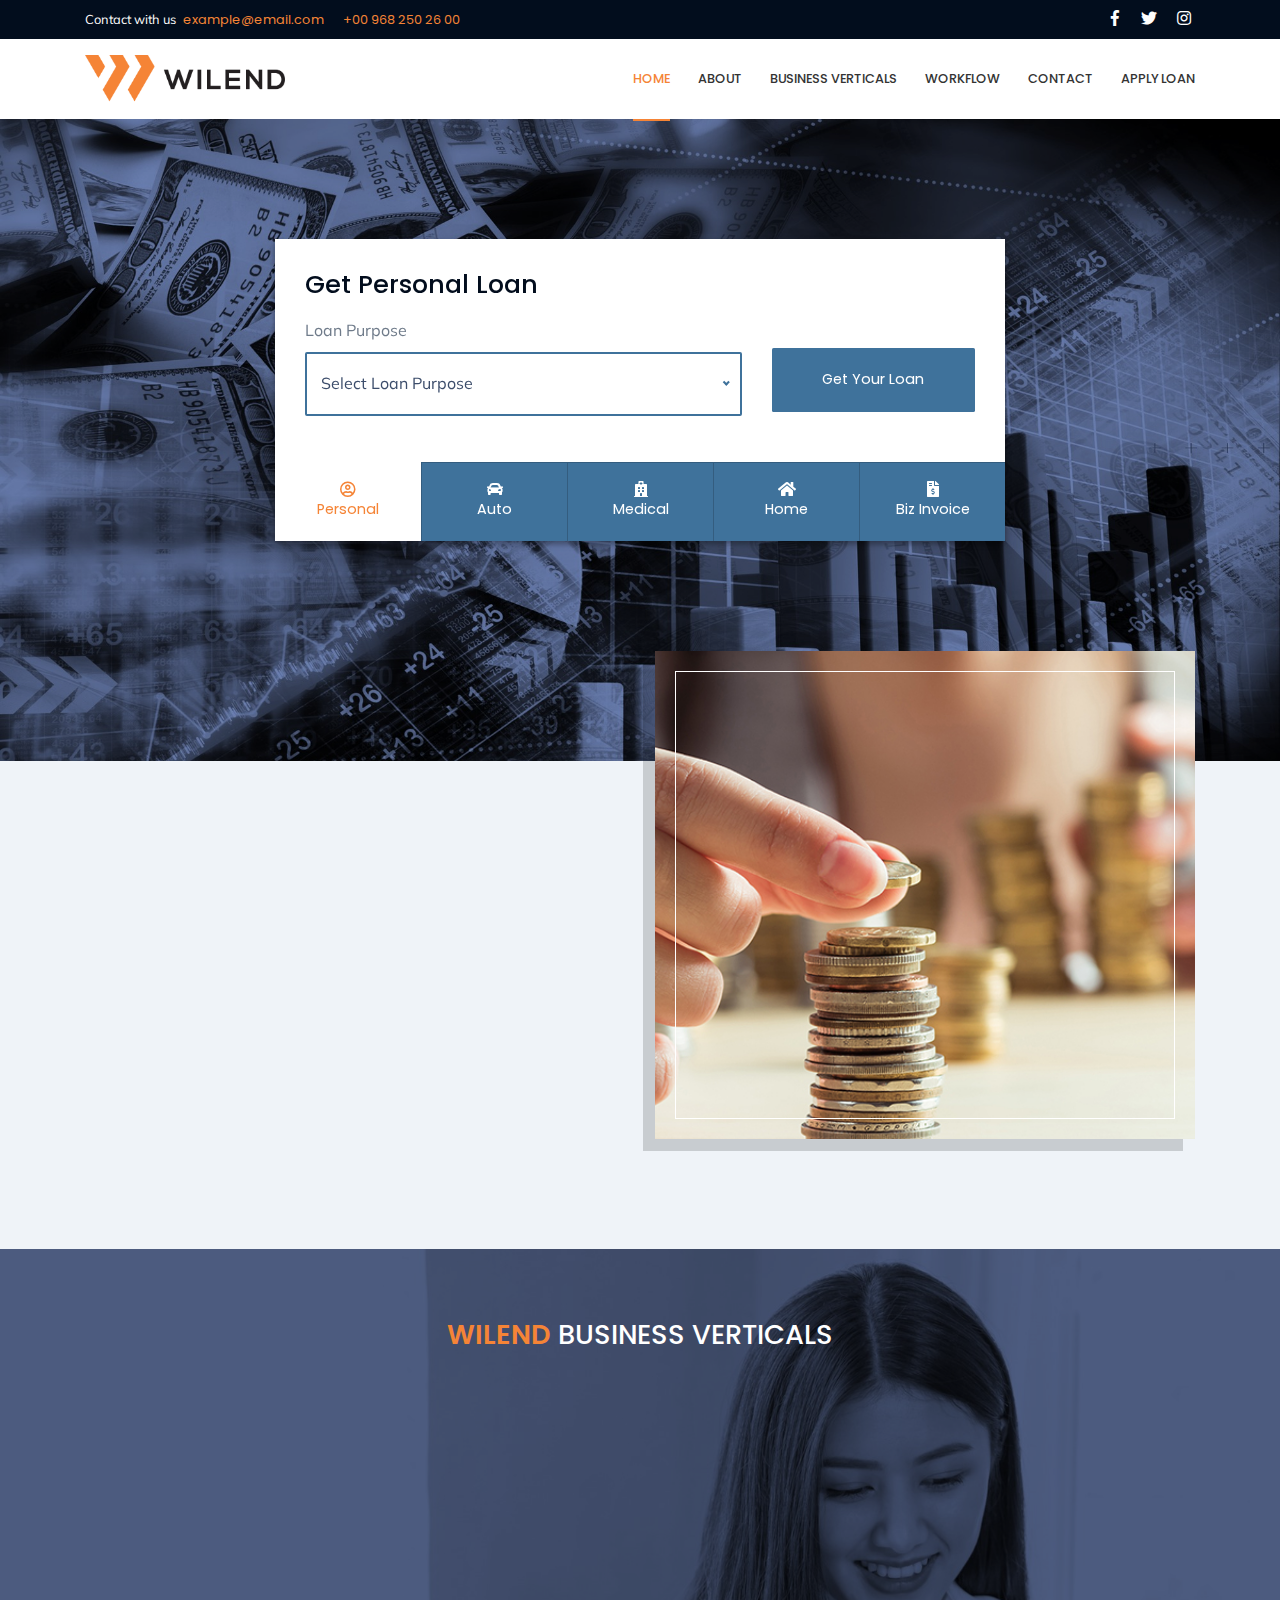
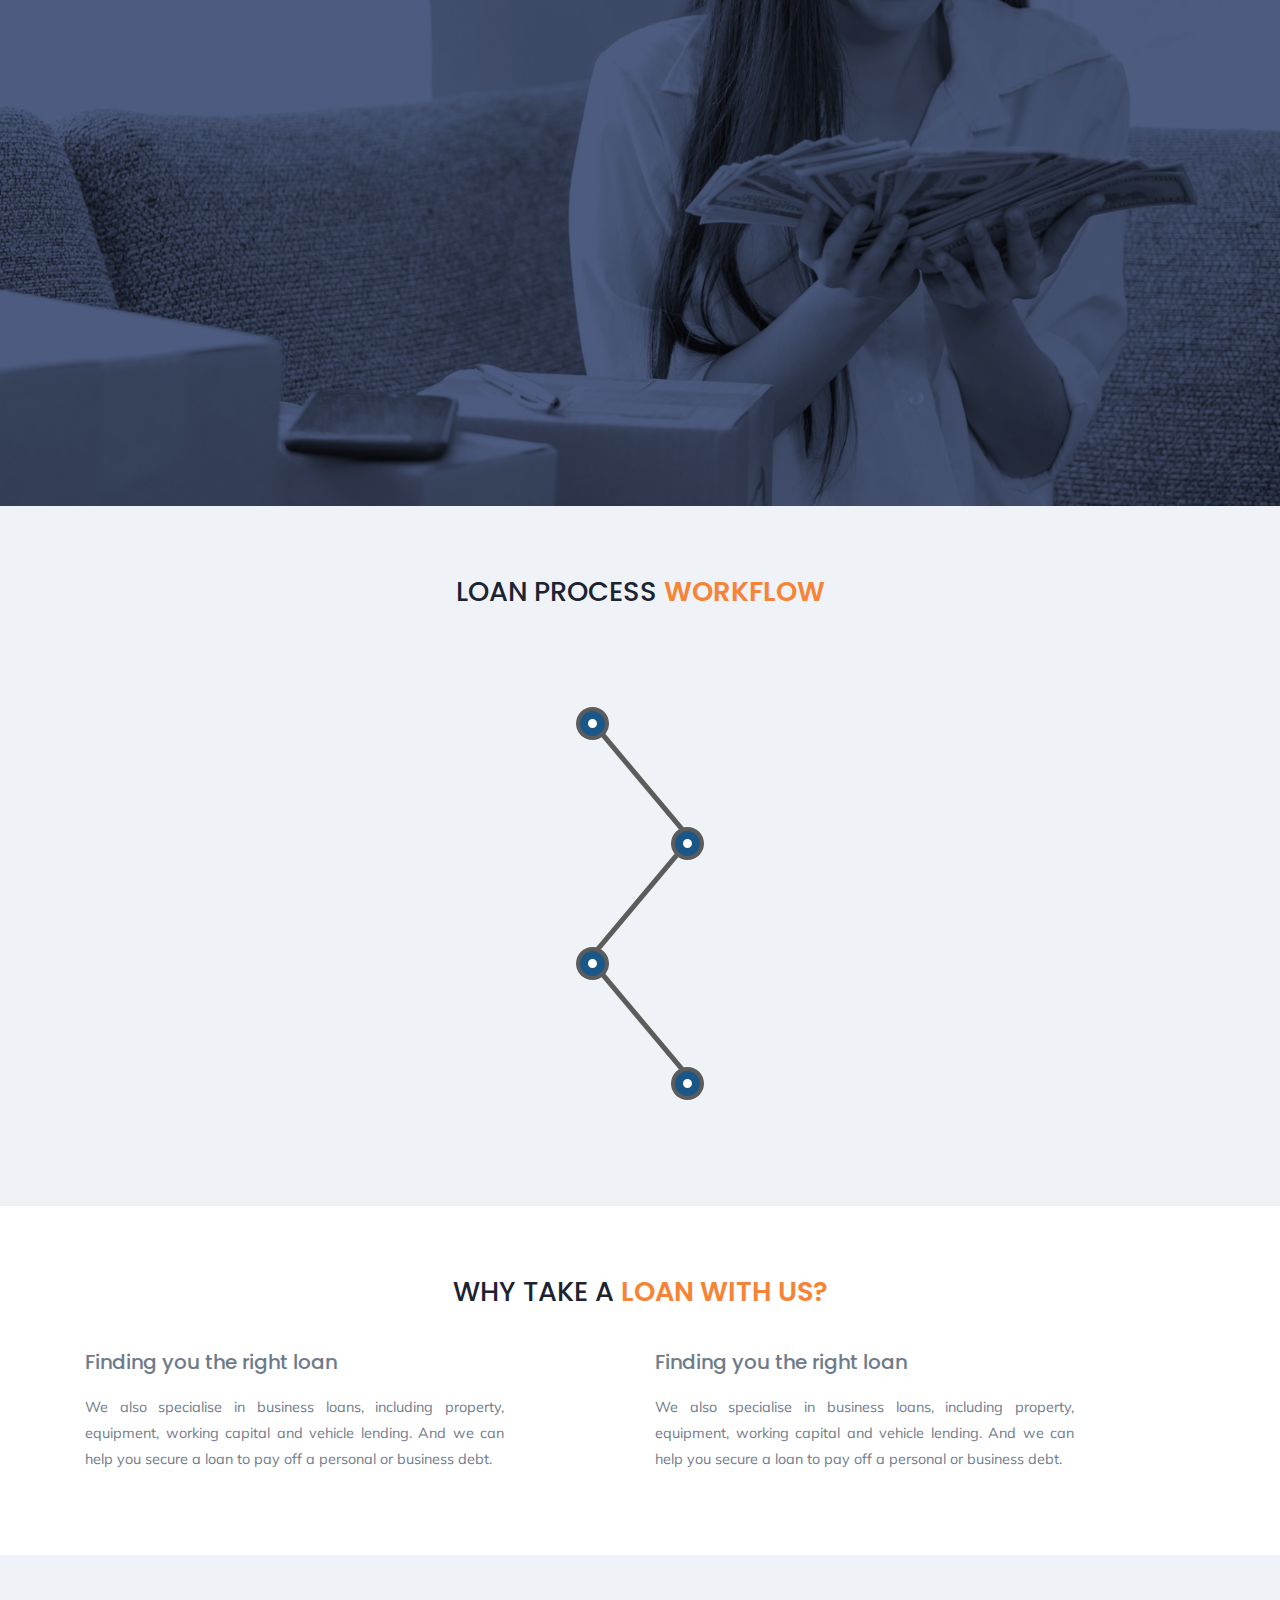
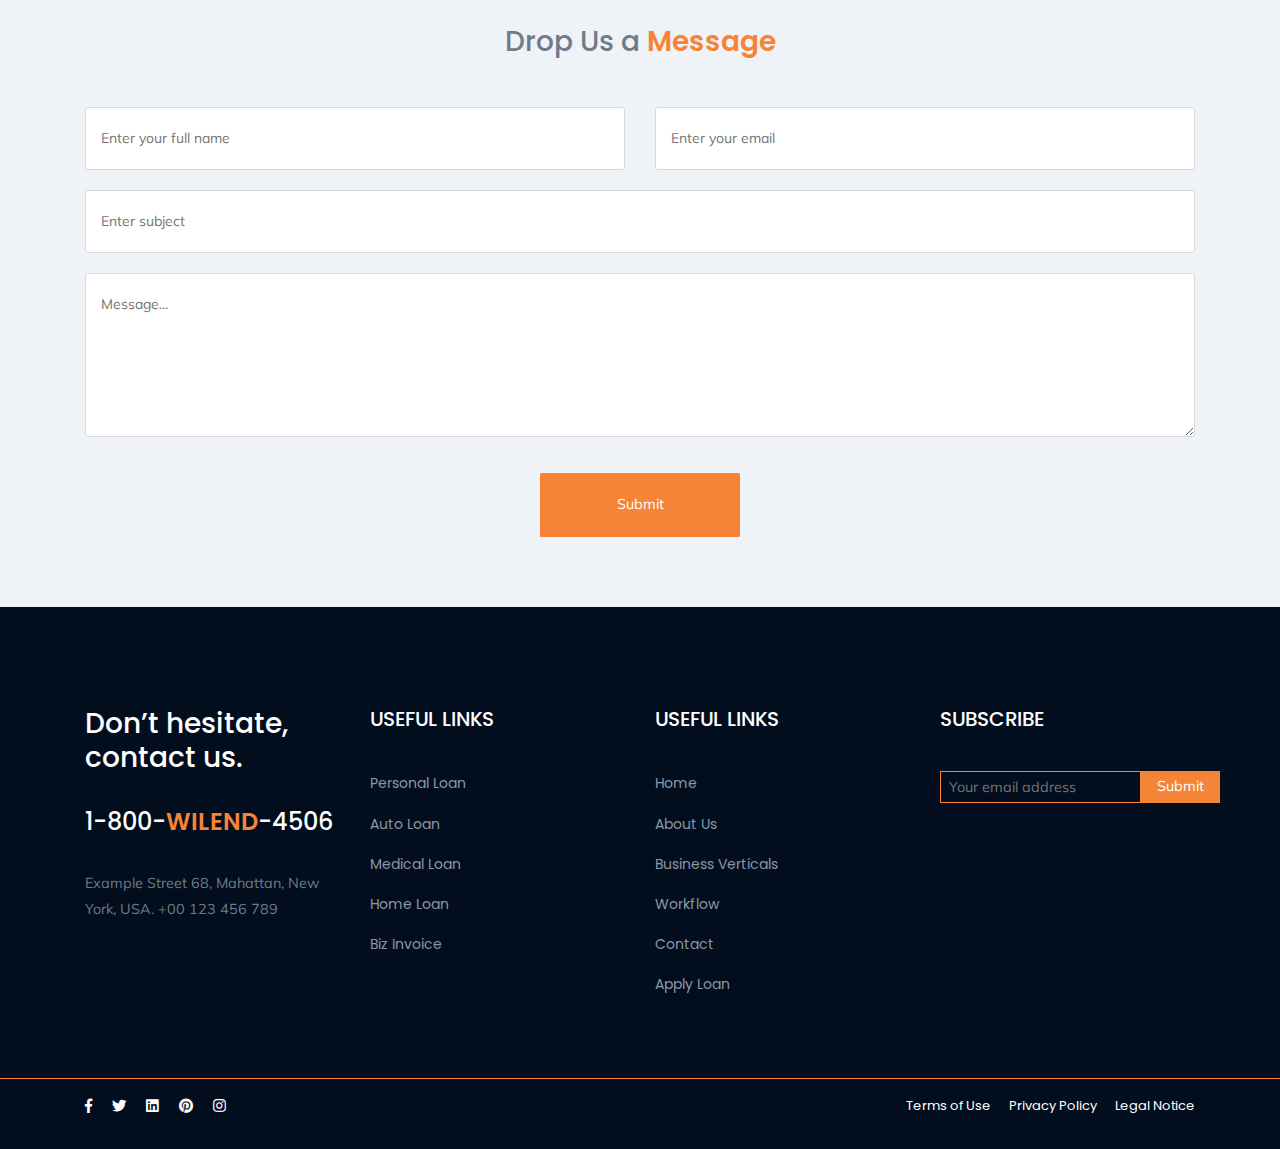
==== commit 96cbbd44: "some changes added" ====
--- a/index.html
+++ b/index.html
@@ -15,7 +15,7 @@
 </head>
 <body>
 <div class="main-layout">
-    <header class="header">
+    <header id="top" class="header">
         <div class="header__top">
             <div class="container">
                 <div class="flex-row align-items-center justify-content-space-between">
@@ -91,7 +91,7 @@
         </div>
     </header>
 
-    <div id="top" class="hero-section" style="background-image:url('assets/images/Picture13.jpg')">
+    <div class="hero-section" style="background-image:url('assets/images/Picture13.jpg')">
         <div class="hero-section__overlay">
             <div class="container">
                 <div class="row">
@@ -318,7 +318,7 @@
         </div>
     </div>
 
-    <div id="services section" class="business-verticals" style="background-image: url('assets/images/Picture12.jpg')">
+    <div id="services" class="business-verticals" style="background-image: url('assets/images/Picture12.jpg')">
         <div class="business-verticals__overlay">
             <div class="container">
                 <h3 class="business-verticals__title">
@@ -327,7 +327,7 @@
 
                 <div class="row justify-content-center">
                     <div class="col-12 col-md-4 col-sm-12">
-                        <div class="services-box" data-aos="fade-right" data-aos-duration="1000">
+                        <div class="services-box" data-aos="zoom-in-right" data-aos-duration="1000">
                             <div>
                                 <div class="icons">
                                     <a href="#">
@@ -350,7 +350,7 @@
                         </div>
                     </div>
                     <div class="col-12 col-md-4 col-sm-12">
-                        <div class="services-box box" data-aos="fade-down" data-aos-duration="800">
+                        <div class="services-box box" data-aos="zoom-in-up" data-aos-duration="1000">
                             <div>
                                 <div class="icons">
                                     <a href="#">
@@ -373,7 +373,7 @@
                         </div>
                     </div>
                     <div class="col-12 col-md-4 col-sm-12">
-                        <div class="services-box box" data-aos="fade-left" data-aos-duration="1000">
+                        <div class="services-box box" data-aos="zoom-in-left" data-aos-duration="1000">
                             <div>
                                 <div class="icons">
                                     <a href="#">
@@ -396,7 +396,7 @@
                         </div>
                     </div>
                     <div class="col-12 col-md-4 col-sm-12">
-                        <div class="services-box box" data-aos="fade-right" data-aos-duration="1000">
+                        <div class="services-box box" data-aos="zoom-in-right" data-aos-duration="1000">
                             <div>
                                 <div class="icons">
                                     <a href="#">
@@ -419,7 +419,7 @@
                         </div>
                     </div>
                     <div class="col-12 col-md-4 col-sm-12">
-                        <div class="services-box box" data-aos="fade-left" data-aos-duration="1000">
+                        <div class="services-box box" data-aos="zoom-in-left" data-aos-duration="1000">
                             <div>
                                 <div class="icons">
                                     <a href="#">
@@ -572,34 +572,78 @@
 
     <div class="section why-chose-us">
         <div class="container">
+            <h3 class="section__title">Why take a <span class="brand">loan with us?</span></h3>
+
             <div class="row">
-                <div class="offset-xl-2 col-xl-8 offset-lg-2 col-lg-8 col-md-12 col-sm-12 col-12">
-                    <div class="section-title text-center mb-5">
-                        <h3 class="section__title">Why take a <span class="brand">loan with us?</span></h3>
-
-                    </div>
-                </div>
-            </div>
-            <div class="row">
-                <div class="col-xl-4 col-lg-4 col-md-4 col-sm-12 col-12 why-box">
-                    <div class="text-center mb-3">
-                        <h5 class="mb-2 why-box__title">Fast</h5>
-                        <p>Lorem ipsum dolor sit amet, consectetur adipisicing elit. Animi, unde.</p>
-                    </div>
-                </div>
-                <div class="col-xl-4 col-lg-4 col-md-4 col-sm-12 col-12 why-box">
-                    <div class="text-center mb-3">
-                        <h5 class="mb-2 why-box__title">Flexible </h5>
-                        <p>Lorem ipsum dolor sit amet, consectetur adipisicing elit. Animi, unde.</p>
-                    </div>
-                </div>
-                <div class="col-xl-4 col-lg-4 col-md-4 col-sm-12 col-12 why-box">
-                    <div class="text-center">
-                        <h5 class="mb-2 why-box__title">Great rates</h5>
-                        <p>Lorem ipsum dolor sit amet, consectetur adipisicing elit. Animi, unde.</p>
-                    </div>
-                </div>
-            </div>
+                <div class="col-md-6">
+                    <div class="box">
+                        <div class="box__content">
+                            <h5 class="box__title">
+                                Finding you the right loan
+                            </h5>
+
+                            <p class="box__details">
+                                We also specialise in business loans, including property, equipment, working capital and
+                                vehicle lending. And we can help you secure a loan to pay off a personal or business debt.
+                            </p>
+                        </div>
+                    </div>
+                </div>
+                <div class="col-md-6">
+                    <div class="box">
+                        <div class="box__content">
+                            <h5 class="box__title">
+                                Finding you the right loan
+                            </h5>
+
+                            <p class="box__details">
+                                We also specialise in business loans, including property, equipment, working capital and
+                                vehicle lending. And we can help you secure a loan to pay off a personal or business debt.
+                            </p>
+                        </div>
+                    </div>
+                </div>
+            </div>
+
+            <!--            <div class="row justify-content-center">-->
+            <!--                <div class="col-xl-4 col-lg-4 col-md-4 col-sm-12 col-12 why-box">-->
+            <!--                    <div class="text-center mb-3">-->
+            <!--                        <h5 class="mb-2 why-box__title">Finding you the right loan</h5>-->
+            <!--                        <p>-->
+            <!--                            We also specialise in business loans, including property, equipment, working capital and-->
+            <!--                            vehicle lending. And we can help you secure a loan to pay off a personal or business debt.-->
+            <!--                        </p>-->
+            <!--                    </div>-->
+            <!--                </div>-->
+            <!--                <div class="col-xl-4 col-lg-4 col-md-4 col-sm-12 col-12 why-box">-->
+            <!--                    <div class="text-center mb-3">-->
+            <!--                        <h5 class="mb-2 why-box__title">More than just property </h5>-->
+            <!--                        <p>-->
+            <!--                            We also specialise in business loans, including property, equipment, working capital and-->
+            <!--                            vehicle lending. And we can help you secure a loan to pay off a personal or business debt.-->
+            <!--                        </p>-->
+            <!--                    </div>-->
+            <!--                </div>-->
+            <!--                <div class="col-xl-4 col-lg-4 col-md-4 col-sm-12 col-12 why-box">-->
+            <!--                    <div class="text-center">-->
+            <!--                        <h5 class="mb-2 why-box__title">The process is effortless</h5>-->
+            <!--                        <p>-->
+            <!--                            Our finance professionals handle all of the paperwork, from application right through to-->
+            <!--                            settlement. Everything is taken care of for you, so you can focus on getting ready for your-->
+            <!--                            perfect home.-->
+            <!--                        </p>-->
+            <!--                    </div>-->
+            <!--                </div>-->
+            <!--                <div class="col-xl-4 col-lg-4 col-md-4 col-sm-12 col-12 why-box">-->
+            <!--                    <div class="text-center">-->
+            <!--                        <h5 class="mb-2 why-box__title">Get in touch</h5>-->
+            <!--                        <p>-->
+            <!--                            Talk to us about getting started on your next loan. We are happy to visit you at your home-->
+            <!--                            or office at a time that suits you.-->
+            <!--                        </p>-->
+            <!--                    </div>-->
+            <!--                </div>-->
+            <!--            </div>-->
         </div>
     </div>
 
@@ -649,7 +693,7 @@
                                 <br>
                                 <h4>
                                     1-800-<span
-                                    class="text-uppercase brand">WiLend</span>-4506
+                                        class="text-uppercase brand">WiLend</span>-4506
                                 </h4>
                                 <br>
                                 <p class="text-default-color text-big">
@@ -755,6 +799,7 @@
 </div>
 
 <script src="assets/vendors/jquery/jquery-3.4.0.min.js"></script>
+<script src="assets/vendors/jquery/jquery.smoothscroll.min.js"></script>
 <script src="assets/vendors/bootstrap/dist/js/bootstrap.min.js"></script>
 <script src="assets/vendors/jquery/jquery-nice-select/js/jquery.nice-select.min.js"></script>
 <script src="assets/vendors/jquery/jquery-nice-select/js/fastclick.js"></script>
@@ -777,6 +822,8 @@
         FastClick.attach(document.body);
     });
     AOS.init();
+
+    $('html').smoothScroll(500);
 </script>
 </body>
 </html>--- a/assets/css/style.css
+++ b/assets/css/style.css
@@ -11,7 +11,8 @@
 
 body {
     background-color: #fff;
-    font-family: 'Muli';
+    /*font-family: 'Muli', sans-serif;*/
+    font: .9rem/1.8 'Muli', sans-serif;;
     font-weight: 400;
     color: #6f7b8a;
     transition: all .3s ease-in-out;
@@ -85,20 +86,6 @@
     color: #1C2331;
     position: relative;
     margin-bottom: 1rem;
-}
-
-
-.why-box {
-    border-right: 1px solid #ccc;
-}
-
-.why-box:last-child {
-    border-right: none;
-}
-
-.why-box__title {
-    font-size: 1.2rem;
-    color: #3F729B;
 }
 
 
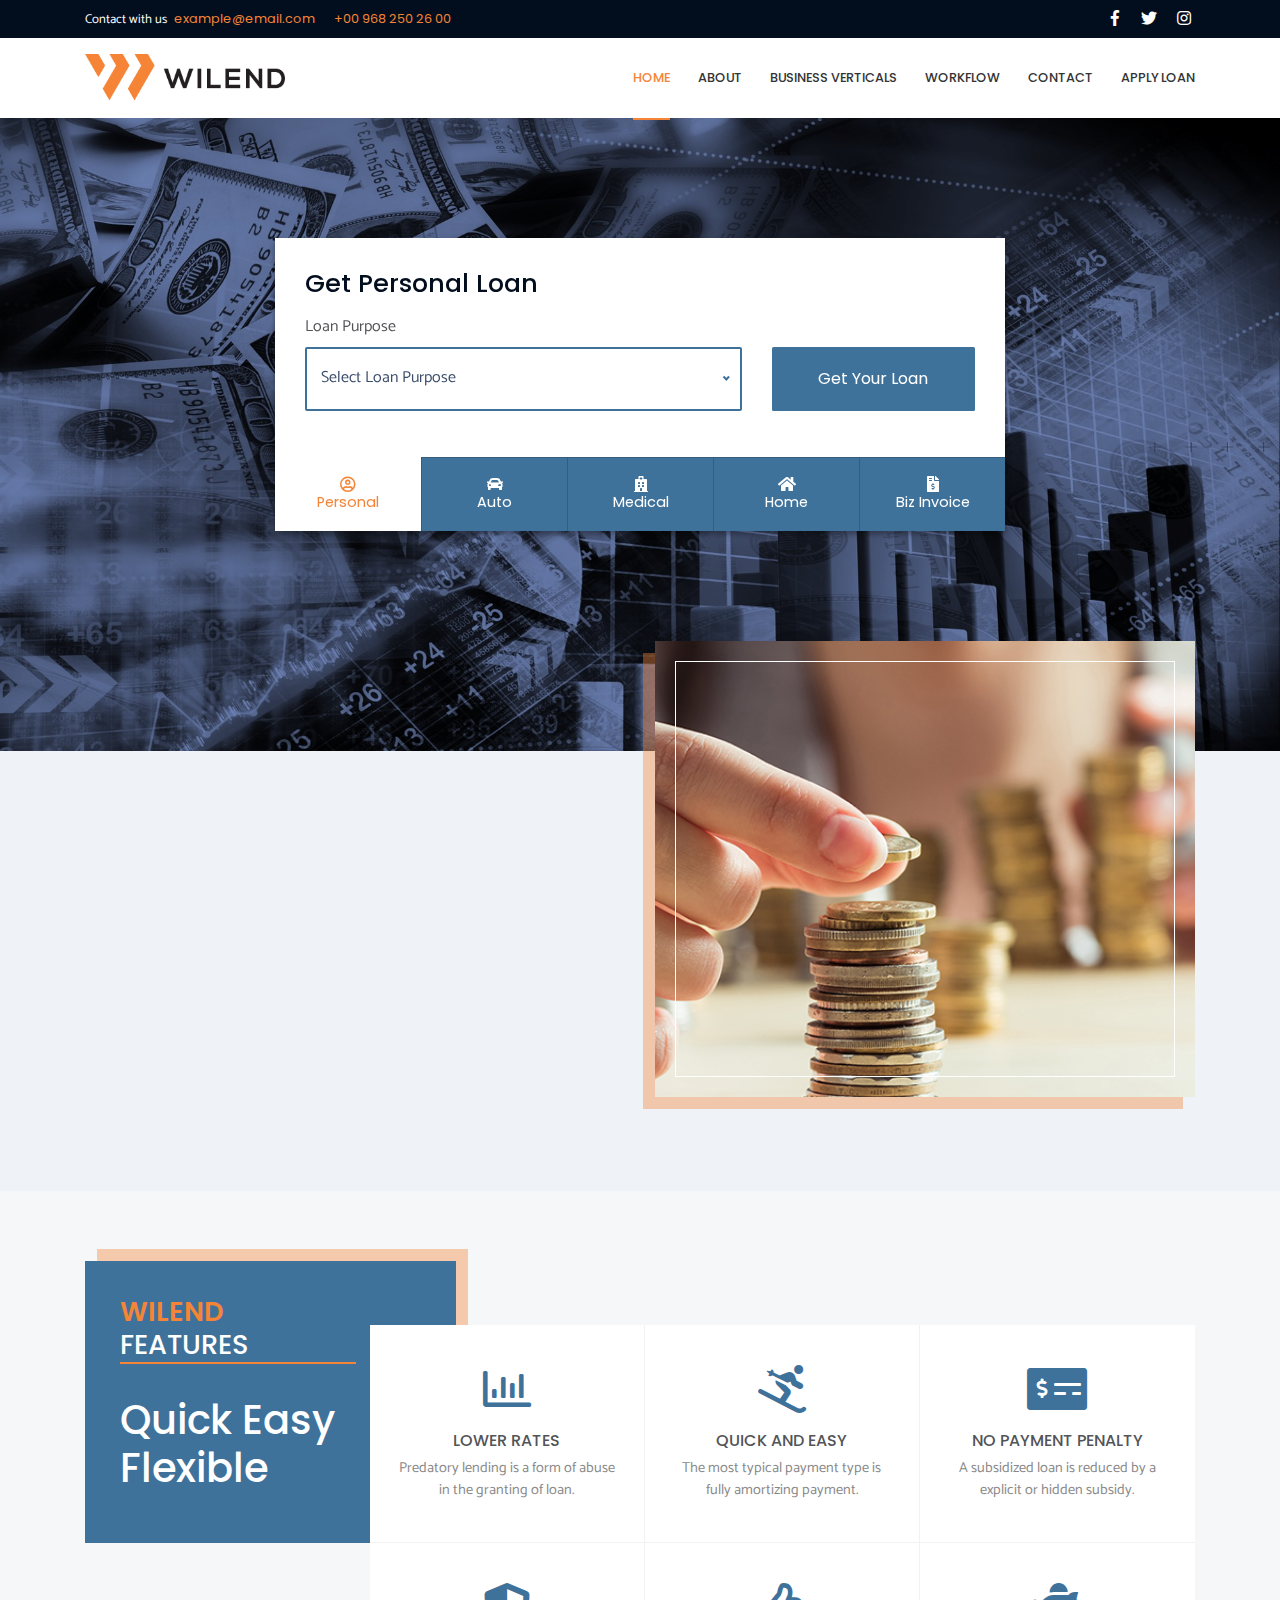
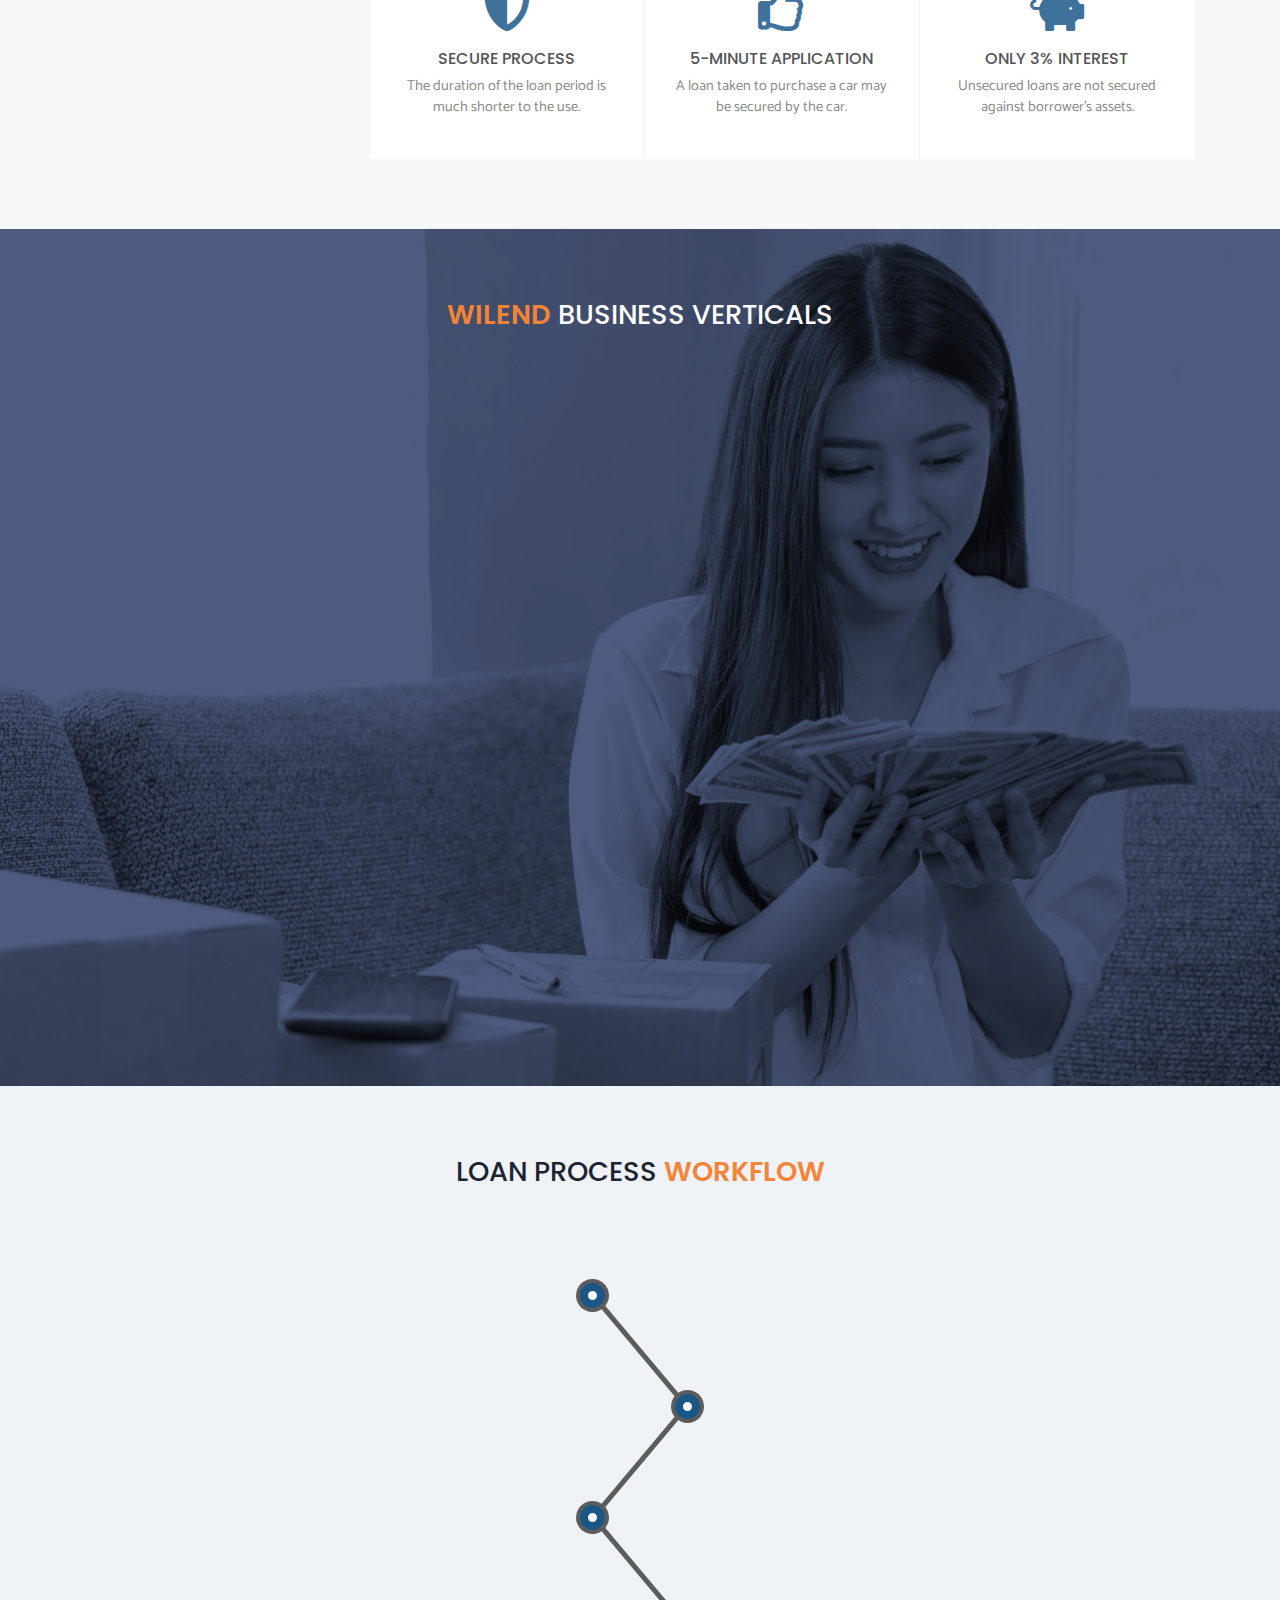
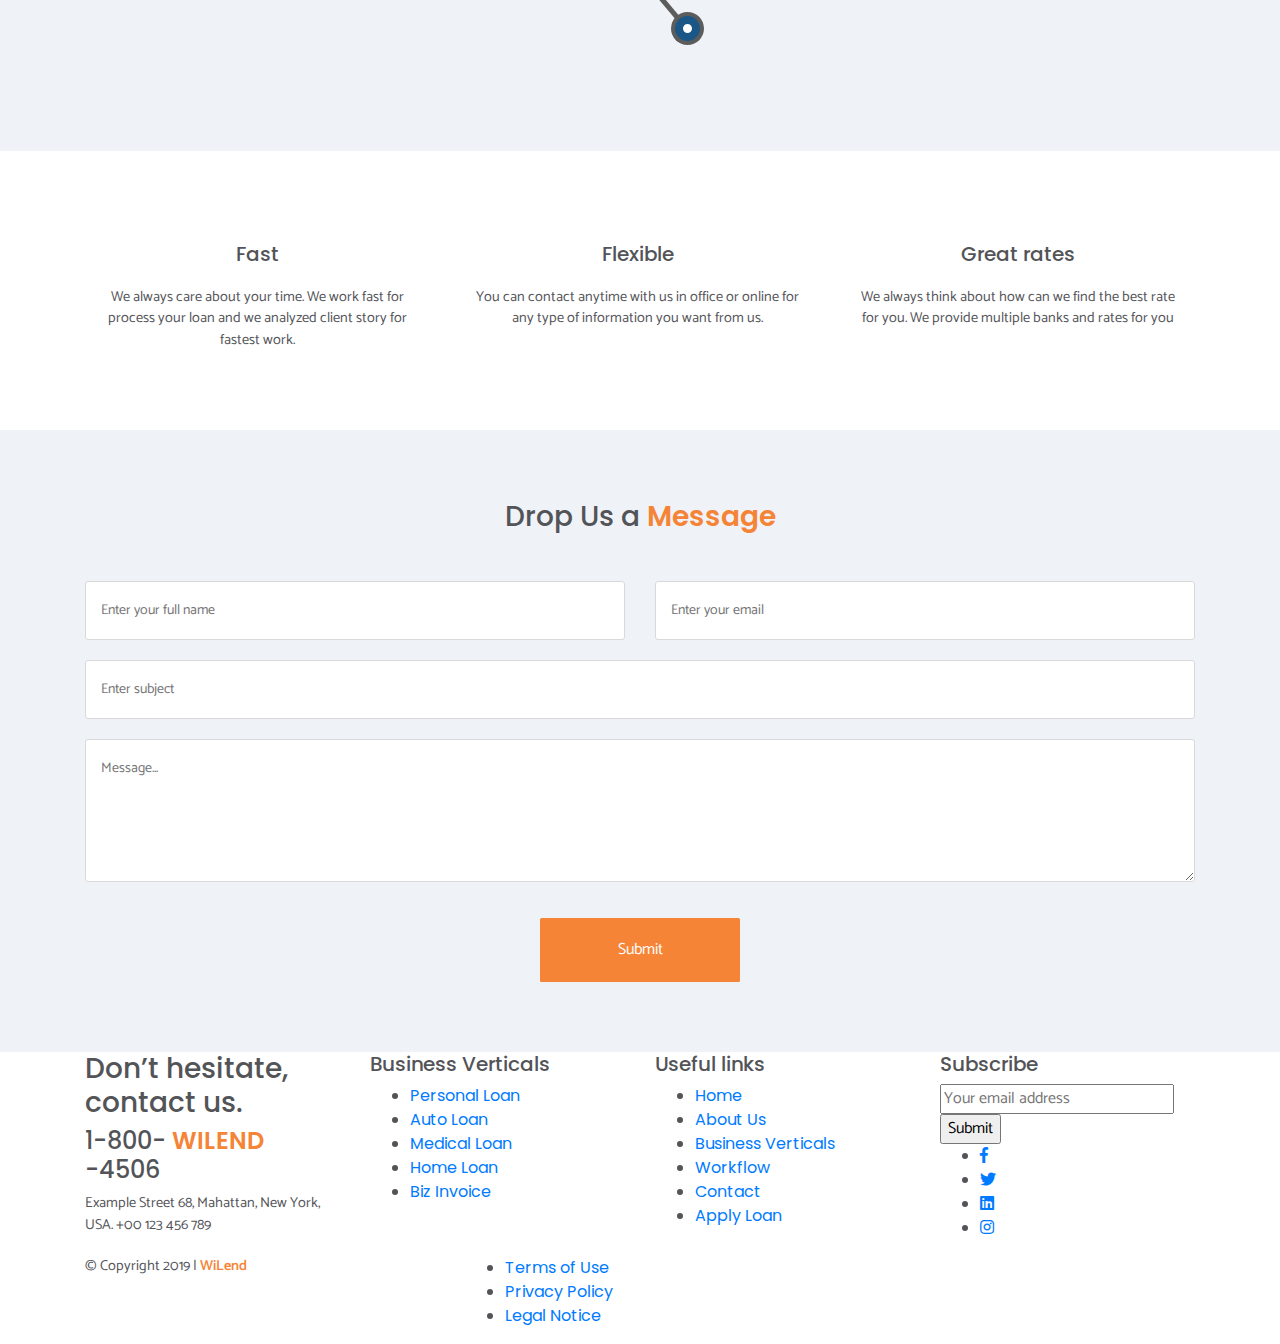
==== commit f3e73830: "change+add some design in home page" ====
--- a/index.html
+++ b/index.html
@@ -15,81 +15,135 @@
 </head>
 <body>
 <div class="main-layout">
-    <header id="top" class="header">
-        <div class="header__top">
+
+<!--    <header class="header">-->
+<!--        <div class="header__wrap">-->
+<!--            <div class="row">-->
+<!--                <div class="col-lg-3">-->
+<!--                    <div class="logo-wrapper">-->
+<!--                        <img src="assets/images/logo/wi_Lend.png" class="logo" alt="">-->
+<!--                    </div>-->
+<!--                </div>-->
+<!--                <div class="col-lg-6">-->
+<!--                    <div class="menu-wrapper">-->
+<!--                        <ul class="menu">-->
+<!--                            <li class="active">-->
+<!--                                <a href="#top" class="menu__item">Home</a>-->
+<!--                            </li>-->
+<!--                            <li class="">-->
+<!--                                <a href="#about" class="menu__item">About</a>-->
+<!--                            </li>-->
+<!--                            <li class="">-->
+<!--                                <a href="#services" class="menu__item">BUSINESS VERTICALS</a>-->
+<!--                            </li>-->
+<!--                            <li class="">-->
+<!--                                <a href="#workflow" class="menu__item">Workflow</a>-->
+<!--                            </li>-->
+<!--                            <li class="">-->
+<!--                                <a href="#contact" class="menu__item">Contact</a>-->
+<!--                            </li>-->
+<!--                        </ul>-->
+<!--                    </div>-->
+<!--                </div>-->
+<!--                <div class="col-lg-3">-->
+<!--                    <div class="header__wrap__right">-->
+<!--                        <a class="header__contact">-->
+<!--                            <span class="header__contact__no">-->
+<!--                                <i class="fas fa-mobile-alt mr-2"></i>-->
+<!--                                +0566 056 0235-->
+<!--                            </span>-->
+<!--                        </a>-->
+<!--                        <a class="header__apply-loan">-->
+<!--                            <span class="header__apply-loan__content">-->
+<!--                                <i class="fas fa-hand-holding-usd mr-2"></i>-->
+<!--                                Apply Loan-->
+<!--                            </span>-->
+<!--                        </a>-->
+<!--                        <a class="menu-icon" id="menu-toggle">-->
+<!--                            <i class="fas fa-bars"></i>-->
+<!--                        </a>-->
+<!--                    </div>-->
+<!--                </div>-->
+<!--            </div>-->
+<!--        </div>-->
+<!--    </header>-->
+
+
+        <header id="top" class="header">
+            <div class="header__top">
+                <div class="container">
+                    <div class="flex-row align-items-center justify-content-space-between">
+                        <p class="header__top__note">
+                            Contact with us
+                            <a href="#" class="ml-1">
+                                example@email.com
+                            </a>
+                            <a href="#" class="ml-3">
+                                +00 968 250 26 00
+                            </a>
+
+                        </p>
+                        <div class="header__top__item">
+                            <ul class="social">
+                                <li>
+                                    <a href="#" class="social__item facebook">
+                                        <i class="fab fa-facebook-f"></i>
+                                    </a>
+                                </li>
+                                <li>
+                                    <a href="#" class="social__item twitter">
+                                        <i class="fab fa-twitter"></i>
+                                    </a>
+                                </li>
+                                <li>
+                                    <a href="#" class="social__item instagram">
+                                        <i class="fab fa-instagram"></i>
+                                    </a>
+                                </li>
+                            </ul>
+                        </div>
+                    </div>
+                </div>
+            </div>
+
             <div class="container">
-                <div class="flex-row align-items-center justify-content-space-between">
-                    <p class="header__top__note">
-                        Contact with us
-                        <a href="#" class="ml-1">
-                            example@email.com
-                        </a>
-                        <a href="#" class="ml-3">
-                            +00 968 250 26 00
-                        </a>
-
-                    </p>
-                    <div class="header__top__item">
-                        <ul class="social">
-                            <li>
-                                <a href="#" class="social__item facebook">
-                                    <i class="fab fa-facebook-f"></i>
-                                </a>
+                <div class="header__bottom">
+                    <div class="mobile-header">
+                        <div class="logo-wrapper">
+                            <img src="assets/images/logo/wi_Lend.png" class="logo" alt="Logo">
+                        </div>
+                        <div class="menu-icon" id="menu-toggle">
+                            <i class="fas fa-bars"></i>
+                        </div>
+                    </div>
+                    <nav class="main-menu" id="menu">
+                        <button class="close-menu">
+                            <i class="fas fa-times"></i>
+                        </button>
+                        <ul class="menu">
+                            <li class="active">
+                                <a href="#top" class="menu__item">Home</a>
                             </li>
-                            <li>
-                                <a href="#" class="social__item twitter">
-                                    <i class="fab fa-twitter"></i>
-                                </a>
+                            <li class="">
+                                <a href="#about" class="menu__item">About</a>
                             </li>
-                            <li>
-                                <a href="#" class="social__item instagram">
-                                    <i class="fab fa-instagram"></i>
-                                </a>
+                            <li class="">
+                                <a href="#services" class="menu__item">BUSINESS VERTICALS</a>
+                            </li>
+                            <li class="">
+                                <a href="#workflow" class="menu__item">Workflow</a>
+                            </li>
+                            <li class="">
+                                <a href="#contact" class="menu__item">Contact</a>
+                            </li>
+                            <li class="">
+                                <a href="apply-loan.html" class="menu__item">Apply Loan</a>
                             </li>
                         </ul>
-                    </div>
-                </div>
-            </div>
-        </div>
-
-        <div class="container">
-            <div class="header__bottom">
-                <div class="mobile-header">
-                    <div class="logo-wrapper">
-                        <img src="assets/images/logo/wi_Lend.png" class="logo" alt="Logo">
-                    </div>
-                    <div class="menu-icon" id="menu-toggle">
-                        <i class="fas fa-bars"></i>
-                    </div>
-                </div>
-                <nav class="main-menu" id="menu">
-                    <button class="close-menu">
-                        <i class="fas fa-times"></i>
-                    </button>
-                    <ul class="menu">
-                        <li class="active">
-                            <a href="#top" class="menu__item">Home</a>
-                        </li>
-                        <li class="">
-                            <a href="#about" class="menu__item">About</a>
-                        </li>
-                        <li class="">
-                            <a href="#services" class="menu__item">BUSINESS VERTICALS</a>
-                        </li>
-                        <li class="">
-                            <a href="#workflow" class="menu__item">Workflow</a>
-                        </li>
-                        <li class="">
-                            <a href="#contact" class="menu__item">Contact</a>
-                        </li>
-                        <li class="">
-                            <a href="apply-loan.html" class="menu__item">Apply Loan</a>
-                        </li>
-                    </ul>
-                </nav>
-            </div>
-        </div>
-    </header>
+                    </nav>
+                </div>
+            </div>
+        </header>
 
     <div class="hero-section" style="background-image:url('assets/images/Picture13.jpg')">
         <div class="hero-section__overlay">
@@ -99,7 +153,7 @@
                         <div class="hero-section__tab-area">
                             <div class="tab-wrapper" data-aos="fade-up" data-aos-duration="1000">
                                 <div class="tab-content">
-                                    <div role="tabpanel" class="tab-pane fade active show" id="personal">
+                                    <div role="tabpanel" class="tab-pane fade active show personal" id="personal">
                                         <div class="loan-form">
                                             <form>
                                                 <div class="row">
@@ -128,7 +182,7 @@
                                         </div>
                                     </div>
 
-                                    <div role="tabpanel" class="tab-pane fade" id="auto">
+                                    <div role="tabpanel" class="tab-pane fade auto" id="auto">
                                         <div class="loan-form">
                                             <form>
                                                 <div class="row">
@@ -156,7 +210,7 @@
                                         </div>
                                     </div>
 
-                                    <div role="tabpanel" class="tab-pane fade" id="medical">
+                                    <div role="tabpanel" class="tab-pane fade medical" id="medical">
                                         <div class="loan-form">
                                             <form>
                                                 <div class="row">
@@ -186,7 +240,7 @@
                                         </div>
                                     </div>
 
-                                    <div role="tabpanel" class="tab-pane fade" id="home">
+                                    <div role="tabpanel" class="tab-pane fade home" id="home">
                                         <div class="loan-form">
                                             <form>
                                                 <div class="row">
@@ -216,7 +270,7 @@
                                         </div>
                                     </div>
 
-                                    <div role="tabpanel" class="tab-pane fade" id="biz-invoice">
+                                    <div role="tabpanel" class="tab-pane fade biz-invoice" id="biz-invoice">
                                         <div class="loan-form">
                                             <form>
                                                 <div class="row">
@@ -248,31 +302,31 @@
                                 <ul class="nav tab" id="get-loans" role="tablist">
                                     <li class="tab__item">
                                         <a class="tab__item__link active show" id="tab-1" data-toggle="tab"
-                                           href="#personal"
+                                           href=".personal"
                                            role="tab" aria-controls="responsibilities" aria-selected="true">
                                             <i class="far fa-user-circle"></i>
                                             <p>Personal</p></a>
                                     </li>
                                     <li class="tab__item">
-                                        <a class="tab__item__link" id="tab-2" data-toggle="tab" href="#auto"
+                                        <a class="tab__item__link" id="tab-2" data-toggle="tab" href=".auto"
                                            role="tab" aria-controls="responsibilities" aria-selected="true">
                                             <i class="fas fa-car"></i>
                                             <p>Auto</p></a>
                                     </li>
                                     <li class="tab__item">
-                                        <a class="tab__item__link" id="tab-3" data-toggle="tab" href="#medical"
+                                        <a class="tab__item__link" id="tab-3" data-toggle="tab" href=".medical"
                                            role="tab" aria-controls="responsibilities" aria-selected="true">
                                             <i class="fas fa-hospital"></i>
                                             <p>Medical</p></a>
                                     </li>
                                     <li class="tab__item">
-                                        <a class="tab__item__link" id="tab-4" data-toggle="tab" href="#home"
+                                        <a class="tab__item__link" id="tab-4" data-toggle="tab" href=".home"
                                            role="tab" aria-controls="responsibilities" aria-selected="true">
                                             <i class="fas fa-home"></i>
                                             <p>Home</p></a>
                                     </li>
                                     <li class="tab__item">
-                                        <a class="tab__item__link" id="tab-5" data-toggle="tab" href="#biz-invoice"
+                                        <a class="tab__item__link" id="tab-5" data-toggle="tab" href=".biz-invoice"
                                            role="tab" aria-controls="responsibilities" aria-selected="true">
                                             <i class="fas fa-file-invoice-dollar"></i>
                                             <p>Biz Invoice</p></a>
@@ -315,6 +369,97 @@
             </div>
             <div class="clearfix"></div>
             <br>
+        </div>
+    </div>
+
+    <div class="features section" id="features">
+        <div class="container">
+            <div class="row">
+                <div class="col-md-3 pr-md-0">
+                    <div class="features__box-wrap">
+                        <h4 class="features__title">
+                            <span class="brand">WILEND</span> Features
+                        </h4>
+                        <h2 class="features__box-wrap__title">
+                            Quick
+                            Easy
+                            Flexible
+                        </h2>
+                    </div>
+                </div>
+                <div class="col-md-9">
+                    <div class="features__wrap">
+                        <div class="features__row">
+                            <div class="features__box box-1">
+                                <i class="far fa-chart-bar "></i>
+                                <div class="features__box__content">
+                                    <h4 class="features__box__title">
+                                        Lower Rates
+                                    </h4>
+                                    <p class="features__box__info">
+                                        Predatory lending is a form of abuse in the granting of loan.
+                                    </p>
+                                </div>
+                            </div>
+                            <div class="features__box box-2">
+                                <i class="fas fa-skiing "></i>
+                                <div class="features__box__content">
+                                    <h4 class="features__box__title">
+                                        QUICK AND EASY
+                                    </h4>
+                                    <p class="features__box__info">
+                                        The most typical payment type is fully amortizing payment.
+                                    </p>
+                                </div>
+                            </div>
+                            <div class="features__box box-3">
+                                <i class="fas fa-money-check-alt "></i>
+                                <div class="features__box__content">
+                                    <h4 class="features__box__title">
+                                        NO PAYMENT PENALTY
+                                    </h4>
+                                    <p class="features__box__info">
+                                        A subsidized loan is reduced by a explicit or hidden subsidy.
+                                    </p>
+                                </div>
+                            </div>
+                            <div class="features__box box-4">
+                                <i class="fas fa-shield-alt "></i>
+                                <div class="features__box__content">
+                                    <h4 class="features__box__title">
+                                        SECURE PROCESS
+                                    </h4>
+                                    <p class="features__box__info">
+                                        The duration of the loan period is much shorter to the use.
+                                    </p>
+                                </div>
+                            </div>
+                            <div class="features__box box-5">
+                                <i class="far fa-thumbs-up "></i>
+                                <div class="features__box__content">
+                                    <h4 class="features__box__title">
+                                        5-MINUTE APPLICATION
+                                    </h4>
+                                    <p class="features__box__info">
+                                        A loan taken to purchase a car may be secured by the car.
+                                    </p>
+                                </div>
+                            </div>
+                            <div class="features__box box-6">
+                                <i class="fas fa-piggy-bank "></i>
+                                <div class="features__box__content">
+                                    <h4 class="features__box__title">
+                                        ONLY 3% INTEREST
+                                    </h4>
+                                    <p class="features__box__info">
+                                        Unsecured loans are not secured against borrower’s assets.
+                                    </p>
+                                </div>
+                            </div>
+                        </div>
+                    </div>
+                </div>
+            </div>
         </div>
     </div>
 
@@ -572,103 +717,73 @@
 
     <div class="section why-chose-us">
         <div class="container">
-            <h3 class="section__title">Why take a <span class="brand">loan with us?</span></h3>
+<!--            <h3 class="section__title">Why take a <span class="brand">loan with us?</span></h3>-->
 
             <div class="row">
-                <div class="col-md-6">
+                <div class="col-md-4">
                     <div class="box">
                         <div class="box__content">
                             <h5 class="box__title">
-                                Finding you the right loan
+                                Fast
                             </h5>
 
                             <p class="box__details">
-                                We also specialise in business loans, including property, equipment, working capital and
-                                vehicle lending. And we can help you secure a loan to pay off a personal or business debt.
+                                We always care about your time. We work fast for process your loan and we analyzed
+                                client story for fastest work.
                             </p>
                         </div>
                     </div>
                 </div>
-                <div class="col-md-6">
+                <div class="col-md-4">
                     <div class="box">
                         <div class="box__content">
                             <h5 class="box__title">
-                                Finding you the right loan
+                                Flexible
                             </h5>
 
                             <p class="box__details">
-                                We also specialise in business loans, including property, equipment, working capital and
-                                vehicle lending. And we can help you secure a loan to pay off a personal or business debt.
+                                You can contact anytime with us in office or online for any type of information you want
+                                from us.
                             </p>
                         </div>
                     </div>
                 </div>
-            </div>
-
-            <!--            <div class="row justify-content-center">-->
-            <!--                <div class="col-xl-4 col-lg-4 col-md-4 col-sm-12 col-12 why-box">-->
-            <!--                    <div class="text-center mb-3">-->
-            <!--                        <h5 class="mb-2 why-box__title">Finding you the right loan</h5>-->
-            <!--                        <p>-->
-            <!--                            We also specialise in business loans, including property, equipment, working capital and-->
-            <!--                            vehicle lending. And we can help you secure a loan to pay off a personal or business debt.-->
-            <!--                        </p>-->
-            <!--                    </div>-->
-            <!--                </div>-->
-            <!--                <div class="col-xl-4 col-lg-4 col-md-4 col-sm-12 col-12 why-box">-->
-            <!--                    <div class="text-center mb-3">-->
-            <!--                        <h5 class="mb-2 why-box__title">More than just property </h5>-->
-            <!--                        <p>-->
-            <!--                            We also specialise in business loans, including property, equipment, working capital and-->
-            <!--                            vehicle lending. And we can help you secure a loan to pay off a personal or business debt.-->
-            <!--                        </p>-->
-            <!--                    </div>-->
-            <!--                </div>-->
-            <!--                <div class="col-xl-4 col-lg-4 col-md-4 col-sm-12 col-12 why-box">-->
-            <!--                    <div class="text-center">-->
-            <!--                        <h5 class="mb-2 why-box__title">The process is effortless</h5>-->
-            <!--                        <p>-->
-            <!--                            Our finance professionals handle all of the paperwork, from application right through to-->
-            <!--                            settlement. Everything is taken care of for you, so you can focus on getting ready for your-->
-            <!--                            perfect home.-->
-            <!--                        </p>-->
-            <!--                    </div>-->
-            <!--                </div>-->
-            <!--                <div class="col-xl-4 col-lg-4 col-md-4 col-sm-12 col-12 why-box">-->
-            <!--                    <div class="text-center">-->
-            <!--                        <h5 class="mb-2 why-box__title">Get in touch</h5>-->
-            <!--                        <p>-->
-            <!--                            Talk to us about getting started on your next loan. We are happy to visit you at your home-->
-            <!--                            or office at a time that suits you.-->
-            <!--                        </p>-->
-            <!--                    </div>-->
-            <!--                </div>-->
-            <!--            </div>-->
+                <div class="col-md-4">
+                    <div class="box">
+                        <div class="box__content">
+                            <h5 class="box__title">
+                                Great rates
+                            </h5>
+
+                            <p class="box__details">
+                                We always think about how can we find the best rate for you. We provide multiple banks
+                                and rates for you
+                            </p>
+                        </div>
+                    </div>
+                </div>
+            </div>
         </div>
     </div>
 
-    <div class="contact section">
+    <div id="contact" class="contact section">
         <div class="container">
             <h3 class="contact__title">Drop Us a <span class="brand">Message</span></h3>
             <div class="contact__form">
                 <form action="#">
                     <div class="row">
                         <div class="form-field col-md-6">
-                            <!--<label>Name:</label>-->
                             <input type="text" class="form-field__item" placeholder="Enter your full name">
                         </div>
                         <div class="form-field col-md-6">
-                            <!--<label>Email:</label>-->
                             <input type="email" class="form-field__item" placeholder="Enter your email">
                         </div>
 
                         <div class="form-field col-md-12">
-                            <!--<label>Subject:</label>-->
                             <input type="text" class="form-field__item" placeholder="Enter subject">
                         </div>
 
                         <div class="form-field col-md-12">
-                            <!--<label>Message:</label>-->
                             <textarea class="form-field__item" cols="5" rows="5" placeholder="Message..."></textarea>
                         </div>
 
@@ -681,21 +796,21 @@
         </div>
     </div>
 
-    <footer id="footer-container">
-        <div id="footer">
+    <footer class="footer-container">
+        <div class="footer">
             <div class="container">
                 <div class="row">
                     <div class="col-sm-3">
-                        <div class="widget widget_text">
-                            <div class="textwidget">
+                        <div class="widget footer__text">
+                            <div class="text">
                                 <h3>
-                                    Don’t hesitate, contact us.</h3>
-                                <br>
+                                    Don’t hesitate, contact us.
+                                </h3>
                                 <h4>
-                                    1-800-<span
-                                        class="text-uppercase brand">WiLend</span>-4506
+                                    1-800-
+                                    <span class="text-uppercase brand">WiLend</span>
+                                    -4506
                                 </h4>
-                                <br>
                                 <p class="text-default-color text-big">
                                     Example Street 68, Mahattan, New York, USA. +00 123 456 789
                                 </p>
@@ -703,10 +818,10 @@
                         </div>
                     </div>
                     <div class="col-sm-3">
-                        <div class="widget widget_text">
-                            <h5 class="widget-title">Useful links</h5>
-                            <div class="textwidget">
-                                <div class="widget-pages">
+                        <div class="widget footer__text">
+                            <h5 class="footer__title">Business Verticals</h5>
+                            <div class="text">
+                                <div class="footer__links">
                                     <ul>
                                         <li><a href="#">Personal Loan</a></li>
                                         <li><a href="#">Auto Loan</a></li>
@@ -719,10 +834,10 @@
                         </div>
                     </div>
                     <div class="col-sm-3">
-                        <div id="text-4" class="widget widget_text">
-                            <h5 class="widget-title">Useful links</h5>
-                            <div class="textwidget">
-                                <div class="widget-pages">
+                        <div id="text-4" class="widget footer__text">
+                            <h5 class="footer__title">Useful links</h5>
+                            <div class="text">
+                                <div class="footer__links">
                                     <ul>
                                         <li><a href="#">Home</a></li>
                                         <li><a href="#">About Us</a></li>
@@ -736,60 +851,69 @@
                         </div>
                     </div>
                     <div class="col-sm-3">
-                        <div class="widget widget_mc4wp_form_widget">
-                            <h5 class="widget-title">Subscribe</h5>
-                            <form class="mc4wp-form mc4wp-form-272" method="post">
-                                <div class="mc4wp-form-fields">
-                                    <div class="widget-newsletter">
-                                        <input id="newsletter-email" type="email"
-                                               name="EMAIL" placeholder="Your email address"
-                                               required="">
-                                        <input type="submit" value="Submit"></div>
-                                    <br>
+                        <div class="widget subscribe">
+                            <h5 class="footer__title">Subscribe</h5>
+                            <form class="subscribe__form" method="post">
+                                <div class="newsletter">
+                                    <input id="newsletter-email" type="email"
+                                           name="EMAIL" placeholder="Your email address"
+                                           required="">
+                                    <input type="submit" value="Submit">
                                 </div>
                             </form>
                         </div>
+
+                        <div class="footer_social">
+                            <ul class="footer_social_media_icons">
+                                <li>
+                                    <a href="#" class="facebook media_icons" target="_blank">
+                                        <i class="fab fa-facebook-f"></i>
+                                    </a>
+                                </li>
+                                <li>
+                                    <a href="#" class="twitter media_icons" target="_blank">
+                                        <i class="fab fa-twitter"></i>
+                                    </a>
+                                </li>
+                                <li>
+                                    <a href="#" class="linkedin media_icons" target="_blank">
+                                        <i class="fab fa-linkedin"></i>
+                                    </a>
+                                </li>
+                                <li>
+                                    <a href="#" class="instagram media_icons" target="_blank">
+                                        <i class="fab fa-instagram"></i>
+                                    </a>
+                                </li>
+                            </ul>
+                        </div>
                     </div>
                 </div>
             </div>
         </div>
-        <div id="footer-bottom">
+
+
+        <div class="footer__bottom">
             <div class="container">
                 <div class="row">
-                    <div class="col-sm-6">
-                        <div class="widget widget_wilend_social_media_widget">
-                            <div class="widget widget-social">
-                                <div class="social-media">
-                                    <a href="#" class="facebook" target="_blank">
-                                        <i class="fab fa-facebook-f"></i>
-                                    </a>
-                                    <a href="#" class="twitter" target="_blank">
-                                        <i class="fab fa-twitter"></i>
-                                    </a>
-                                    <a href="#" class="linkedin" target="_blank">
-                                        <i class="fab fa-linkedin"></i>
-                                    </a>
-                                    <a href="#" class="pinterest" target="_blank">
-                                        <i class="fab fa-pinterest"></i>
-                                    </a>
-                                    <a href="#" class="instagram" target="_blank">
-                                        <i class="fab fa-instagram"></i>
-                                    </a>
-                                </div>
-                            </div>
-                        </div>
-                    </div>
-                    <div class="col-sm-6">
-                        <div id="text-5" class="widget widget_text">
-                            <div class="textwidget">
-                                <div class="widget-pages">
-                                    <ul>
-                                        <li><a href="#">Terms of Use</a></li>
-                                        <li><a href="#">Privacy Policy</a></li>
-                                        <li><a href="#">Legal Notice</a></li>
-                                    </ul>
-                                </div>
-                            </div>
+                    <div class="col-sm-4">
+                        <p class="copyright">
+                            © Copyright 2019 | <span class="brand">WiLend</span>
+                        </p>
+                    </div>
+                    <div class="col-sm-8">
+                        <div class="others">
+                            <ul class="others__links">
+                                <li>
+                                    <a class="others__links__item" href="#">Terms of Use</a>
+                                </li>
+                                <li>
+                                    <a class="others__links__item" href="#">Privacy Policy</a>
+                                </li>
+                                <li>
+                                    <a class="others__links__item" href="#">Legal Notice</a>
+                                </li>
+                            </ul>
                         </div>
                     </div>
                 </div>
--- a/assets/css/style.css
+++ b/assets/css/style.css
@@ -1,6 +1,9 @@
 @import url('https://fonts.googleapis.com/css?family=Muli:200,200i,300,300i,400,600,700,800,900');
 @import url('https://fonts.googleapis.com/css?family=Rubik:300,300i,400,400i,500,700,900');
 @import url('https://fonts.googleapis.com/css?family=Poppins:100,100i,200,300,400,500,600,700');
+@import url('https://fonts.googleapis.com/css?family=Catamaran:100,200,300,400,500,600,700,800,900');
+
+
 @import "header.css";
 @import "hero-section.css";
 @import "about.css";
@@ -8,13 +11,16 @@
 @import "workflow.css";
 @import "contact.css";
 @import "why-chose-us.css";
+@import "features.css";
+@import "footer.css";
 
 body {
     background-color: #fff;
     /*font-family: 'Muli', sans-serif;*/
-    font: .9rem/1.8 'Muli', sans-serif;;
-    font-weight: 400;
-    color: #6f7b8a;
+
+    font-family: 'Catamaran', sans-serif;
+    font-size: 1rem;
+    color: #535458;
     transition: all .3s ease-in-out;
     overflow-x: hidden;
 }
@@ -90,217 +96,4 @@
 
 
 @media only screen and (max-width: 460px) {
-}
-
-
-#footer-container {
-    background-color: #020d1d;
-    color: #6f7b8a;
-}
-
-#footer-container h1, #footer-container h2, #footer-container h3, #footer-container h4, #footer-container h5, #footer-container h6 {
-    color: #fff;
-}
-
-#footer-container .widget-title {
-    margin-bottom: 40px;
-    text-transform: uppercase;
-}
-#footer-container ul{
-    padding-left: 0;
-    list-style: none;
-}
-
-#footer-container .widget-pages ul li a:hover:before, #footer-container .widget_meta ul li a:hover:before {
-    border-color: #fff;
-}
-
-#footer-container .widget_calendar caption {
-    color: inherit;
-}
-
-#footer-container .widget-recent-posts ul li .post-title {
-    color: #fff;
-}
-
-#footer-container .widget-recent-posts ul li .post-date, #footer-container .widget-recent-posts ul li .post-date:before {
-    color: #6f7b8a;
-}
-
-#footer-container .widget-recent-posts ul li .post-title:hover, #footer-container .widget-recent-posts ul li .post-date:hover, #footer-container .widget-recent-posts ul li .post-date:hover:before {
-    color: #F58436;
-}
-
-#footer-container .widget-social .social-media a {
-    color: inherit;
-    margin-right: 1rem;
-}
-#footer-container .widget-social .social-media a:last-child {
-    margin-right: 0;
-}
-#footer-container .widget-social .social-media a:hover {
-    color: #F58436;
-}
-
-#footer-container .widget-contact ul li a {
-    color: inherit;
-}
-.widget-newsletter{
-    display: flex;
-    align-items: center;
-    justify-content: space-between;
-}
-
-#footer-container .widget-newsletter #newsletter-email {
-    border: 1px solid #F58436;
-    background-color: transparent;
-    color: #6f7b8a;
-    padding: .2rem .5rem;
-    height: 2rem;
-}
-
-#footer-container .widget-newsletter #newsletter-email:focus {
-    border-color: #fff;
-}
-
-#footer-container .widget-newsletter input[type="submit"] {
-    color: #fff;
-    height: 2rem;
-    padding: 0 1rem;
-    background-color: #F58436;
-    border:none;
-}
-
-#footer-container .widget-newsletter input[type="submit"]:hover {
-    color: #fff;
-}
-
-#footer {
-    padding: 100px 0 65px;
-}
-
-#footer .widget:last-child {
-    margin-bottom: 0;
-}
-
-#footer .widget-pages ul {
-    float: left;
-    margin-right: 30px;
-    font-size: 14px;
-}
-
-#footer .widget-pages ul:last-child {
-    margin-right: 0;
-}
-
-#footer .widget-pages ul li {
-    margin-bottom: 15px;
-}
-
-#footer .widget-pages ul li:last-child {
-    margin-bottom: 0;
-}
-
-#footer .widget-pages ul li a {
-    padding: 0;
-    background-color: transparent;
-    color: #8d98a6;
-}
-
-#footer .widget-pages ul li a:before {
-    position: relative;
-    top: -3px;
-    display: inline-block;
-    width: 6px;
-    height: 6px;
-    border: 1px solid #8d98a6;
-    margin-right: 15px;
-}
-
-#footer .widget-pages ul li a:hover {
-    color: #F58436;
-}
-
-#footer .widget-pages ul li a:hover:before {
-    border-color: #F58436;
-}
-
-#footer .widget-text > div {
-    padding-left: 0;
-    border-left: 0;
-}
-
-#footer .widget-text > div h3 {
-    margin-bottom: 25px;
-}
-
-#footer .widget-text > div h4 {
-    margin-bottom: 30px;
-}
-
-@media (min-width: 1200px) {
-    #footer .widget-pages ul {
-        margin-right: 50px;
-    }
-}
-
-@media (min-width: 768px) and (max-width: 991px) {
-    #footer .widget-text > div h4 {
-        font-size: 16px;
-    }
-}
-
-@media (max-width: 767px) {
-    #footer [class^="col-"] + [class^="col-"] {
-        margin-top: 60px;
-    }
-}
-
-#footer-bottom {
-    padding: 15px 0;
-    border-top: 1px solid #F58436;
-    color: #fff;
-}
-
-#footer-bottom .widget:last-child {
-    margin-bottom: 0;
-}
-
-#footer-bottom .widget-pages ul {
-    font-size: 13px;
-    text-align: right;
-}
-
-#footer-bottom .widget-pages ul li {
-    display: inline-block;
-    margin-right: 15px;
-    margin-bottom: 0;
-}
-
-#footer-bottom .widget-pages ul li:last-child {
-    margin-right: 0;
-}
-
-#footer-bottom .widget-pages ul li a {
-    padding: 0;
-    background-color: transparent;
-    color: inherit;
-}
-
-#footer-bottom .widget-pages ul li a:before {
-    display: none;
-}
-
-#footer-bottom .widget-pages ul li a:hover {
-    color: #F58436;
-}
-
-@media (max-width: 767px) {
-    #footer-bottom [class^="col-"] + [class^="col-"] {
-        margin-top: 10px;
-    }
-
-    #footer-bottom .widget-pages ul {
-        text-align: left;
-    }
 }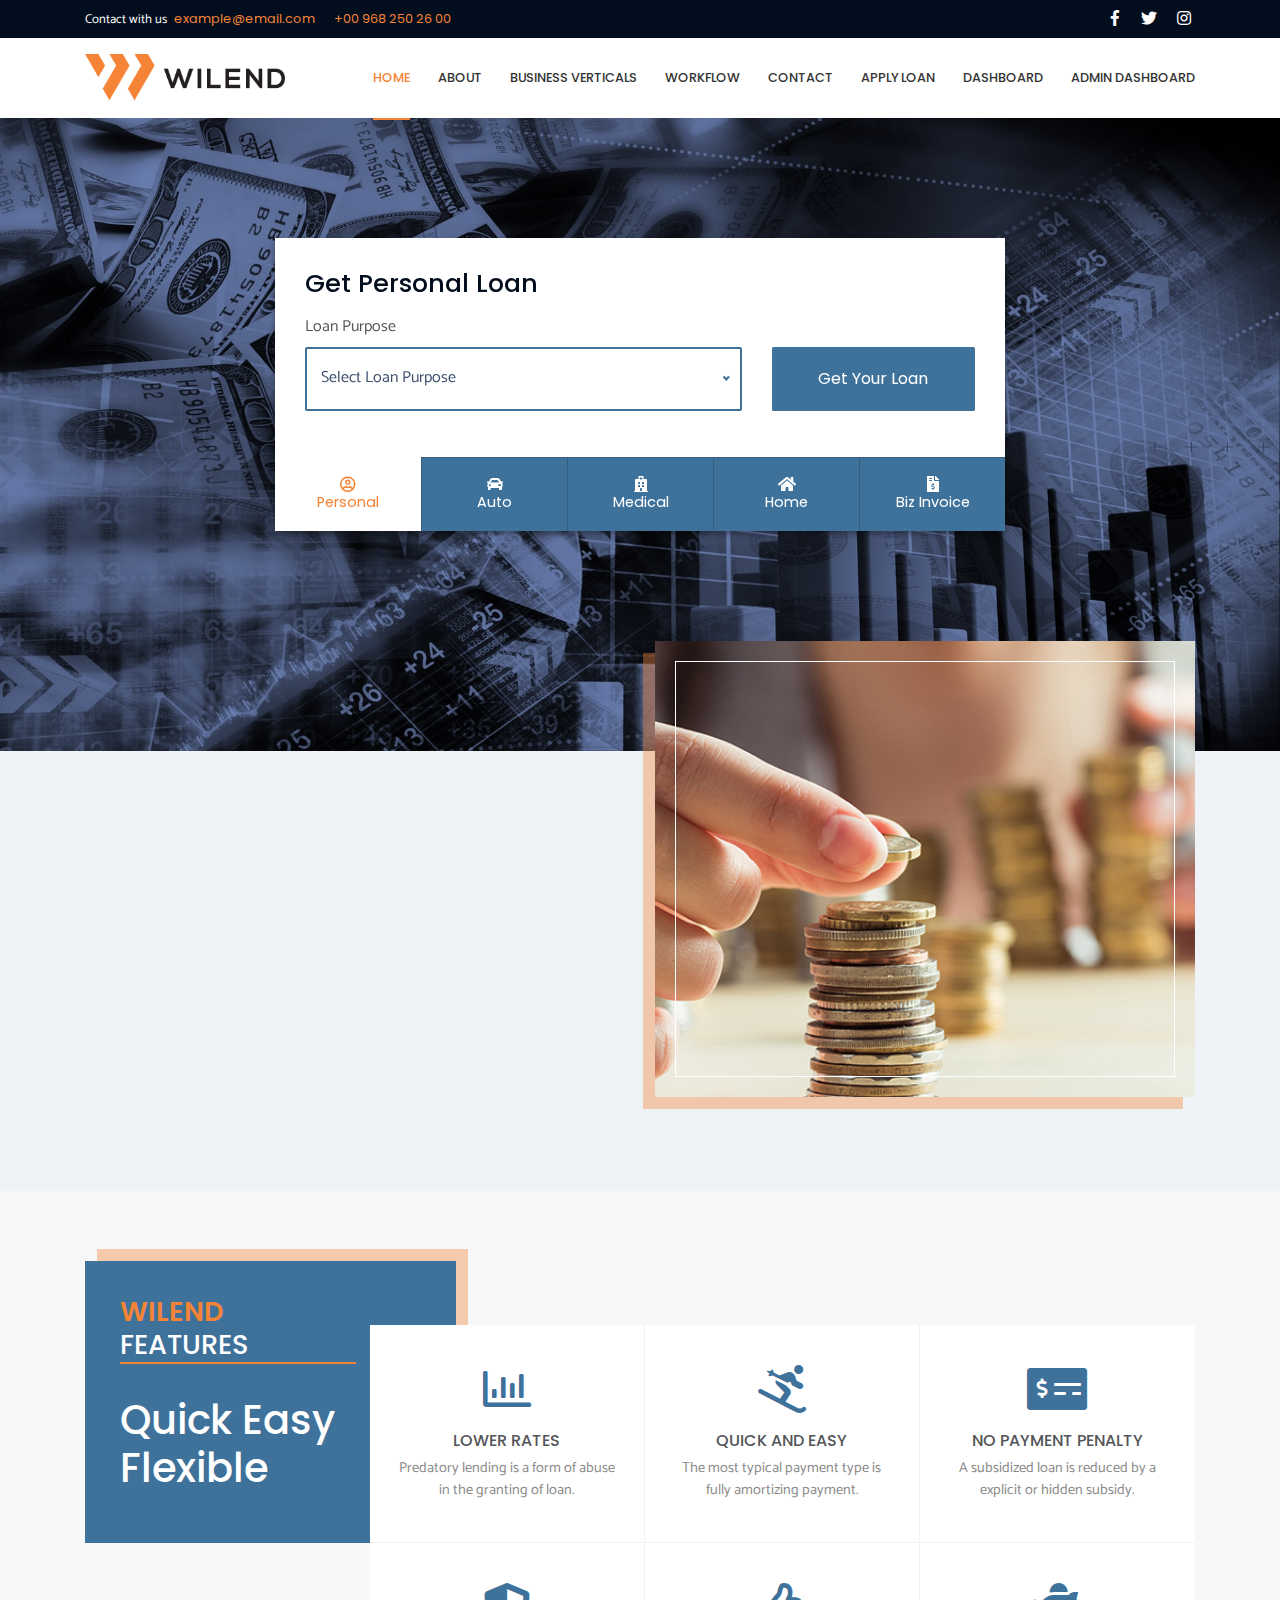
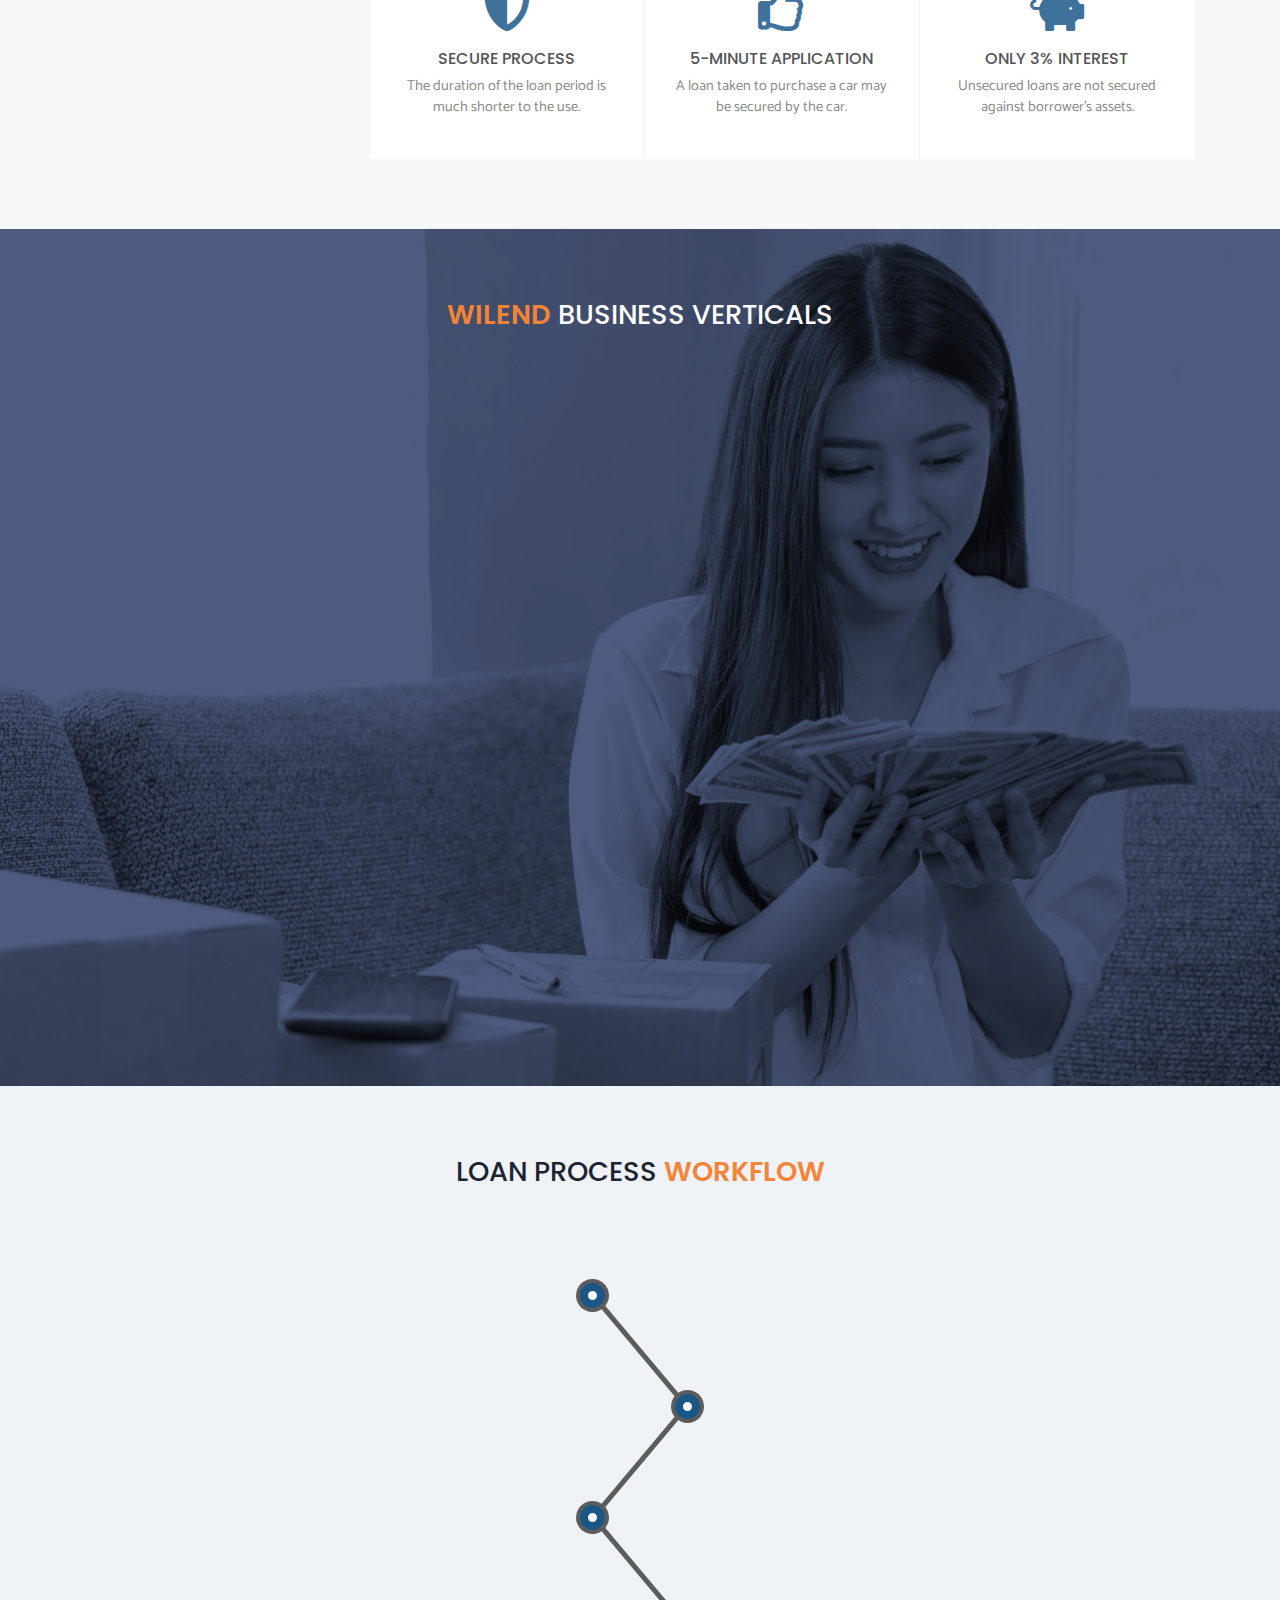
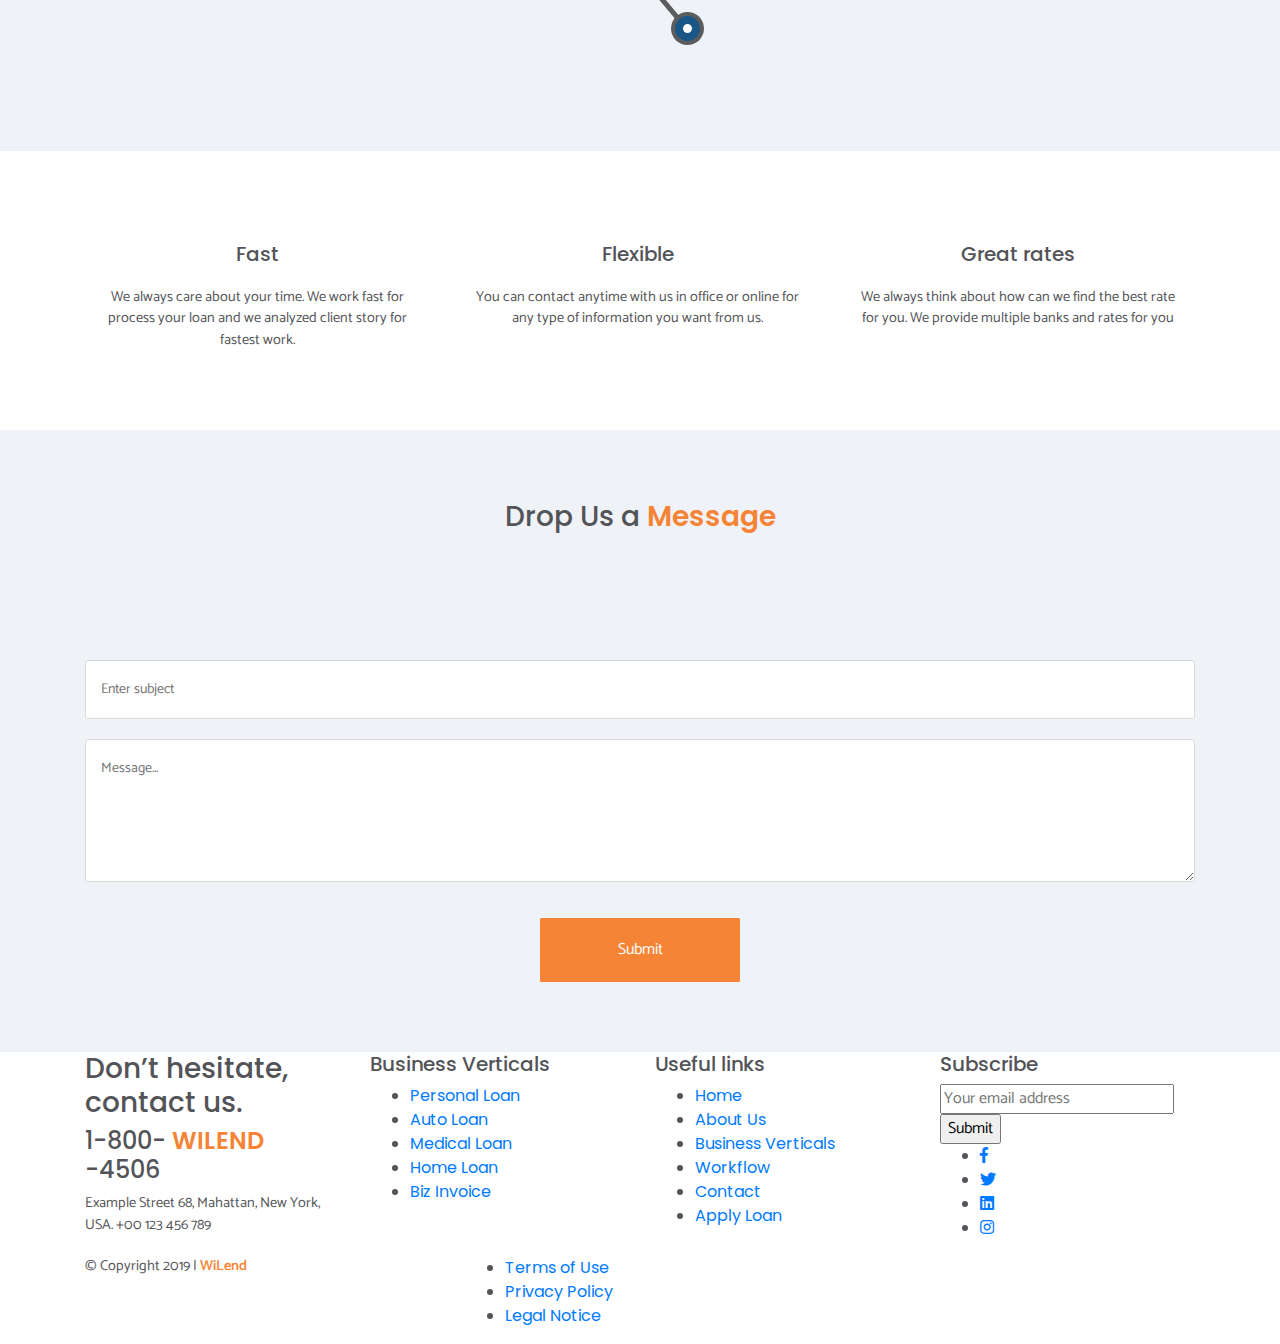
==== commit 27565ab5: "user and admin dashboard added" ====
--- a/index.html
+++ b/index.html
@@ -139,6 +139,12 @@
                             <li class="">
                                 <a href="apply-loan.html" class="menu__item">Apply Loan</a>
                             </li>
+                            <li class="">
+                                <a href="dashboard/user/index.html" class="menu__item">Dashboard</a>
+                            </li>
+                            <li class="">
+                                <a href="dashboard/admin/index.html" class="menu__item">Admin Dashboard</a>
+                            </li>
                         </ul>
                     </nav>
                 </div>
@@ -773,10 +779,10 @@
                 <form action="#">
                     <div class="row">
                         <div class="form-field col-md-6">
-                            <input type="text" class="form-field__item" placeholder="Enter your full name">
+                            <input type="text" class="form-field__item" placeholder="Enter your full name" data-aos="zoom-in-right" data-aos-duration="1000">
                         </div>
                         <div class="form-field col-md-6">
-                            <input type="email" class="form-field__item" placeholder="Enter your email">
+                            <input type="email" class="form-field__item" placeholder="Enter your email" data-aos="zoom-in-left" data-aos-duration="1000">
                         </div>
 
                         <div class="form-field col-md-12">
